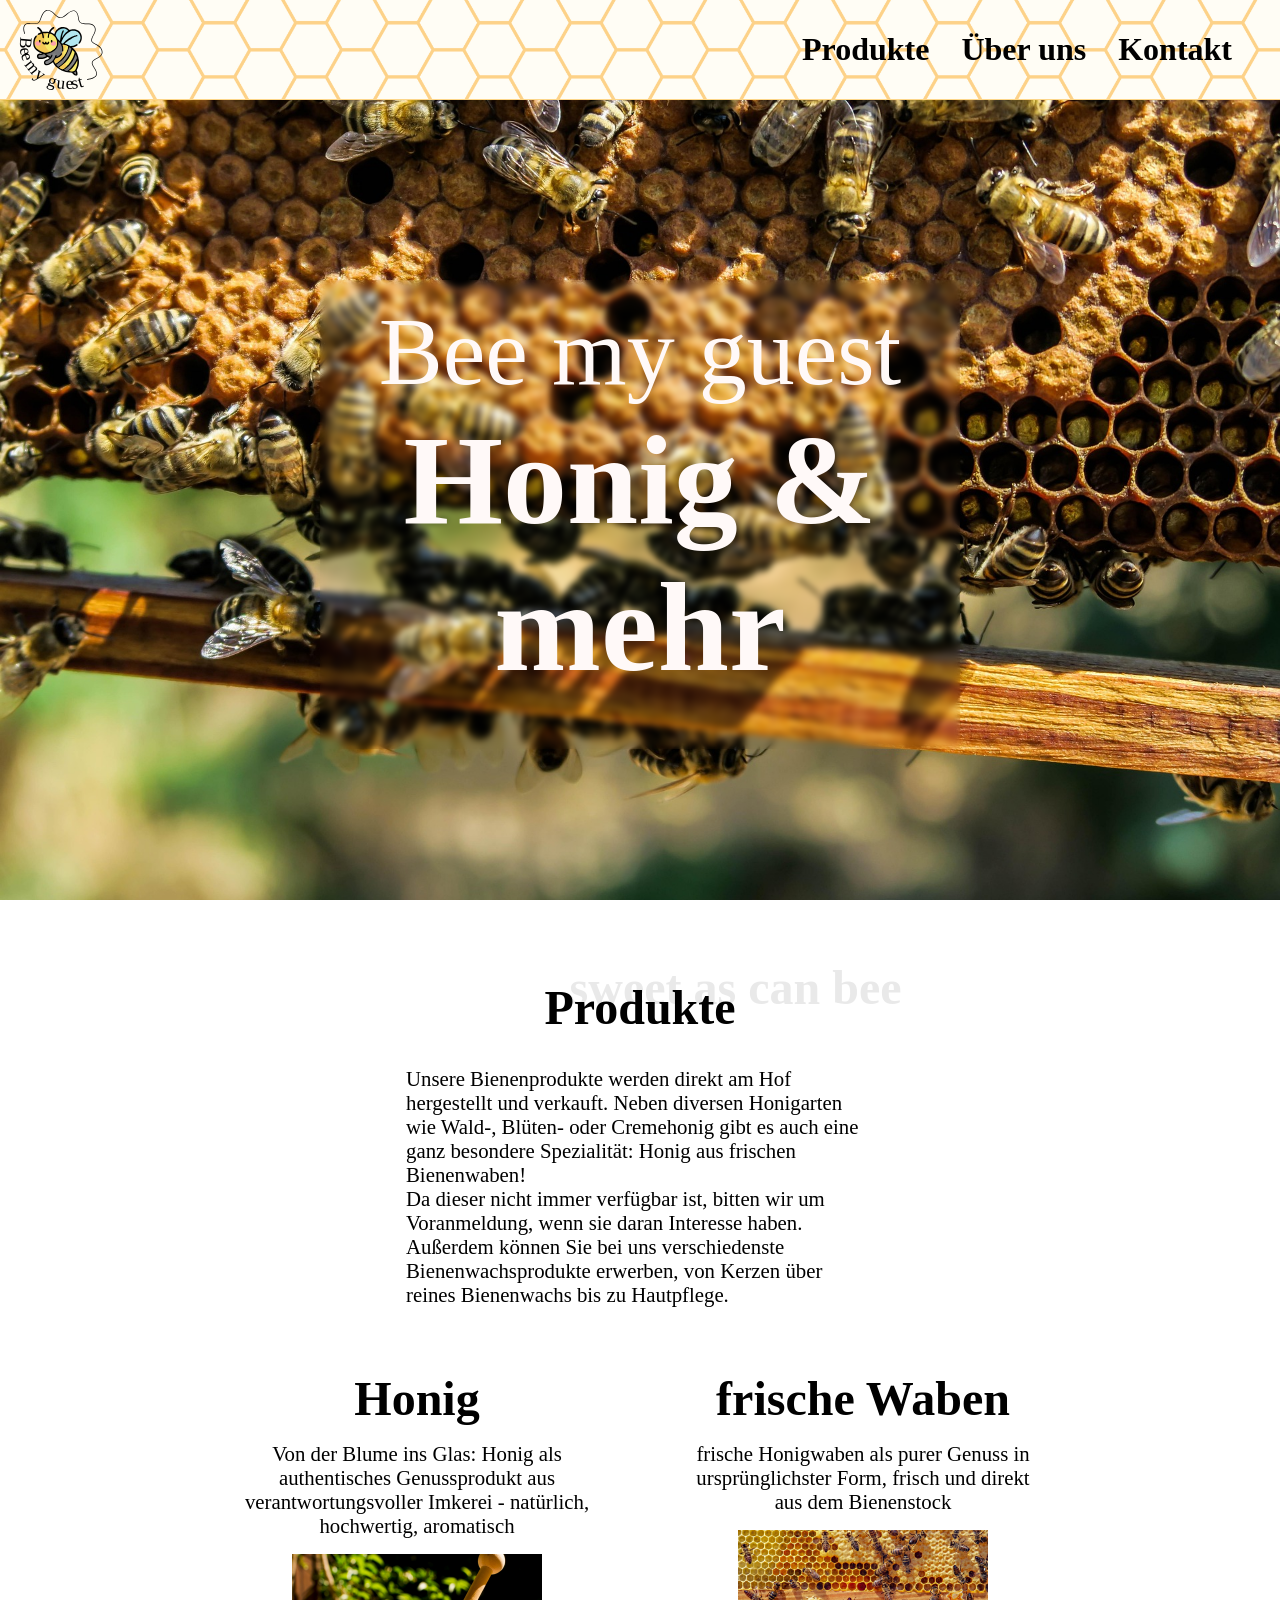
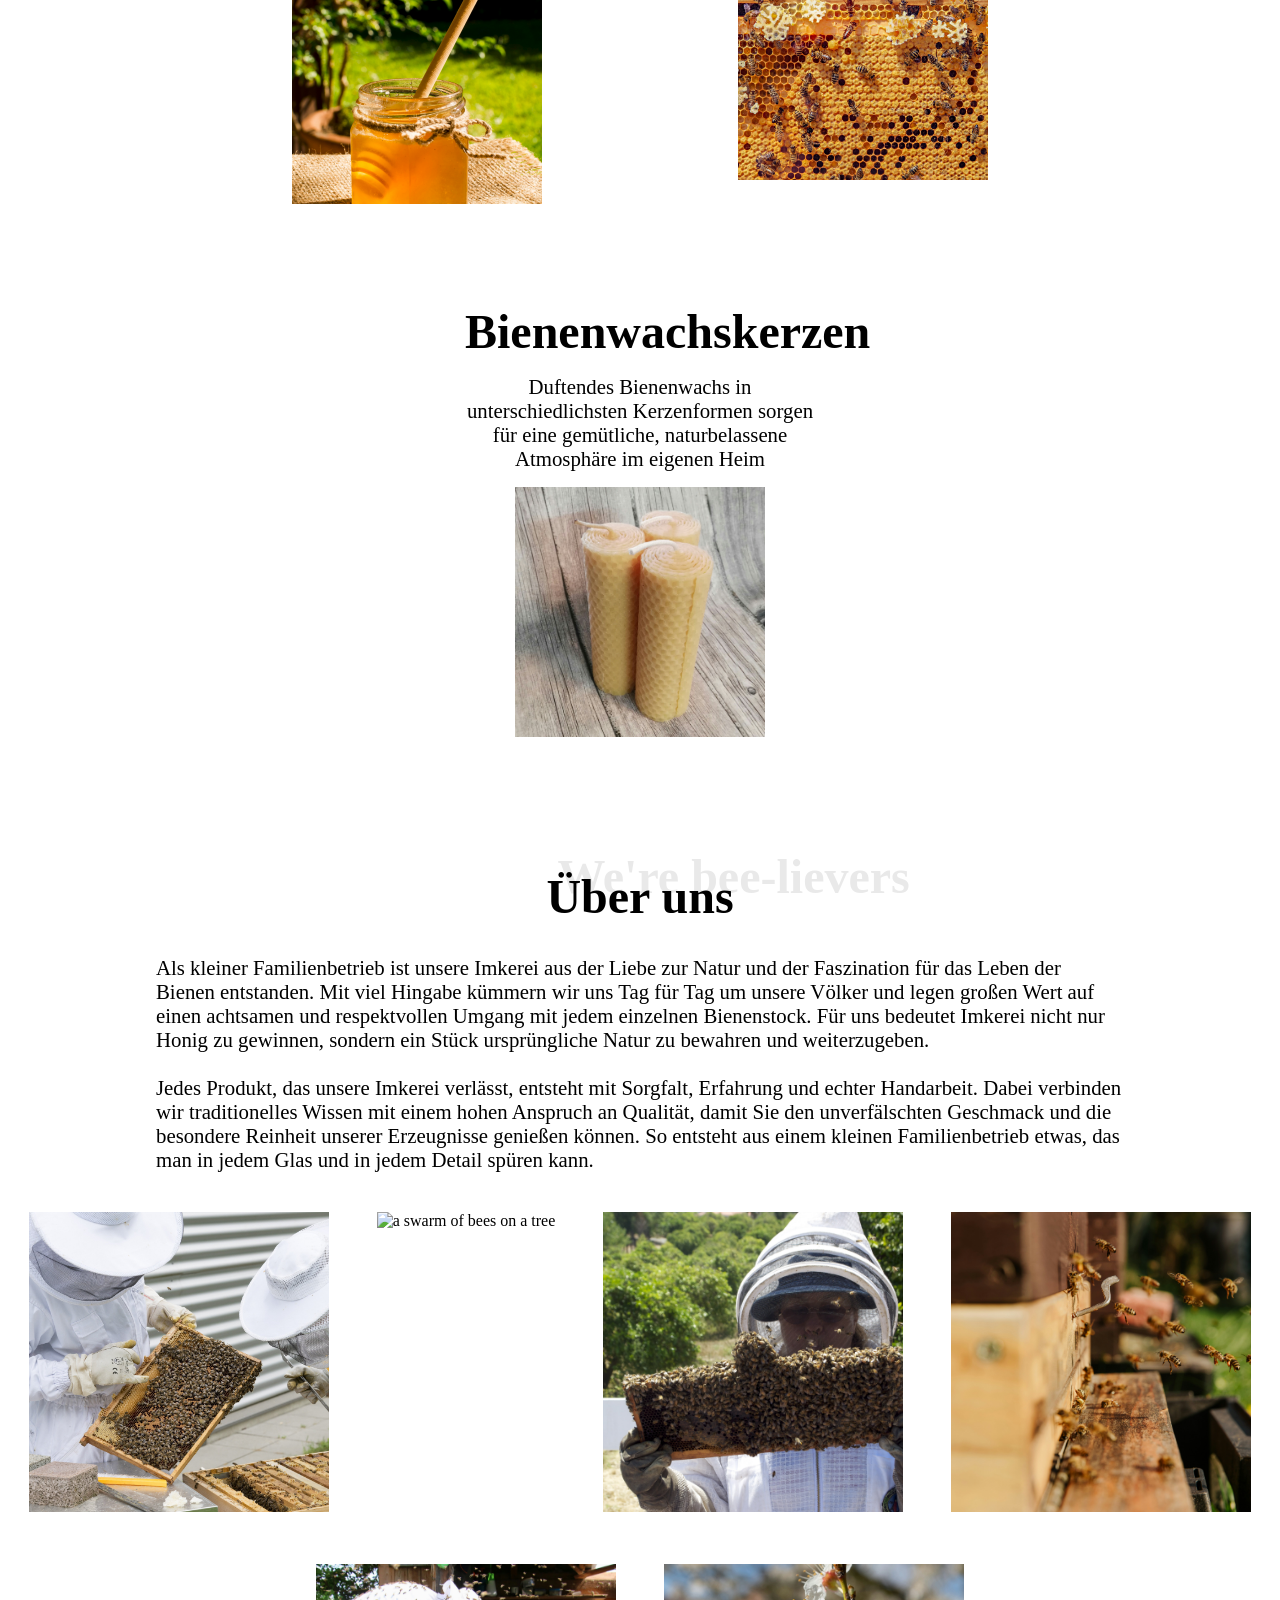
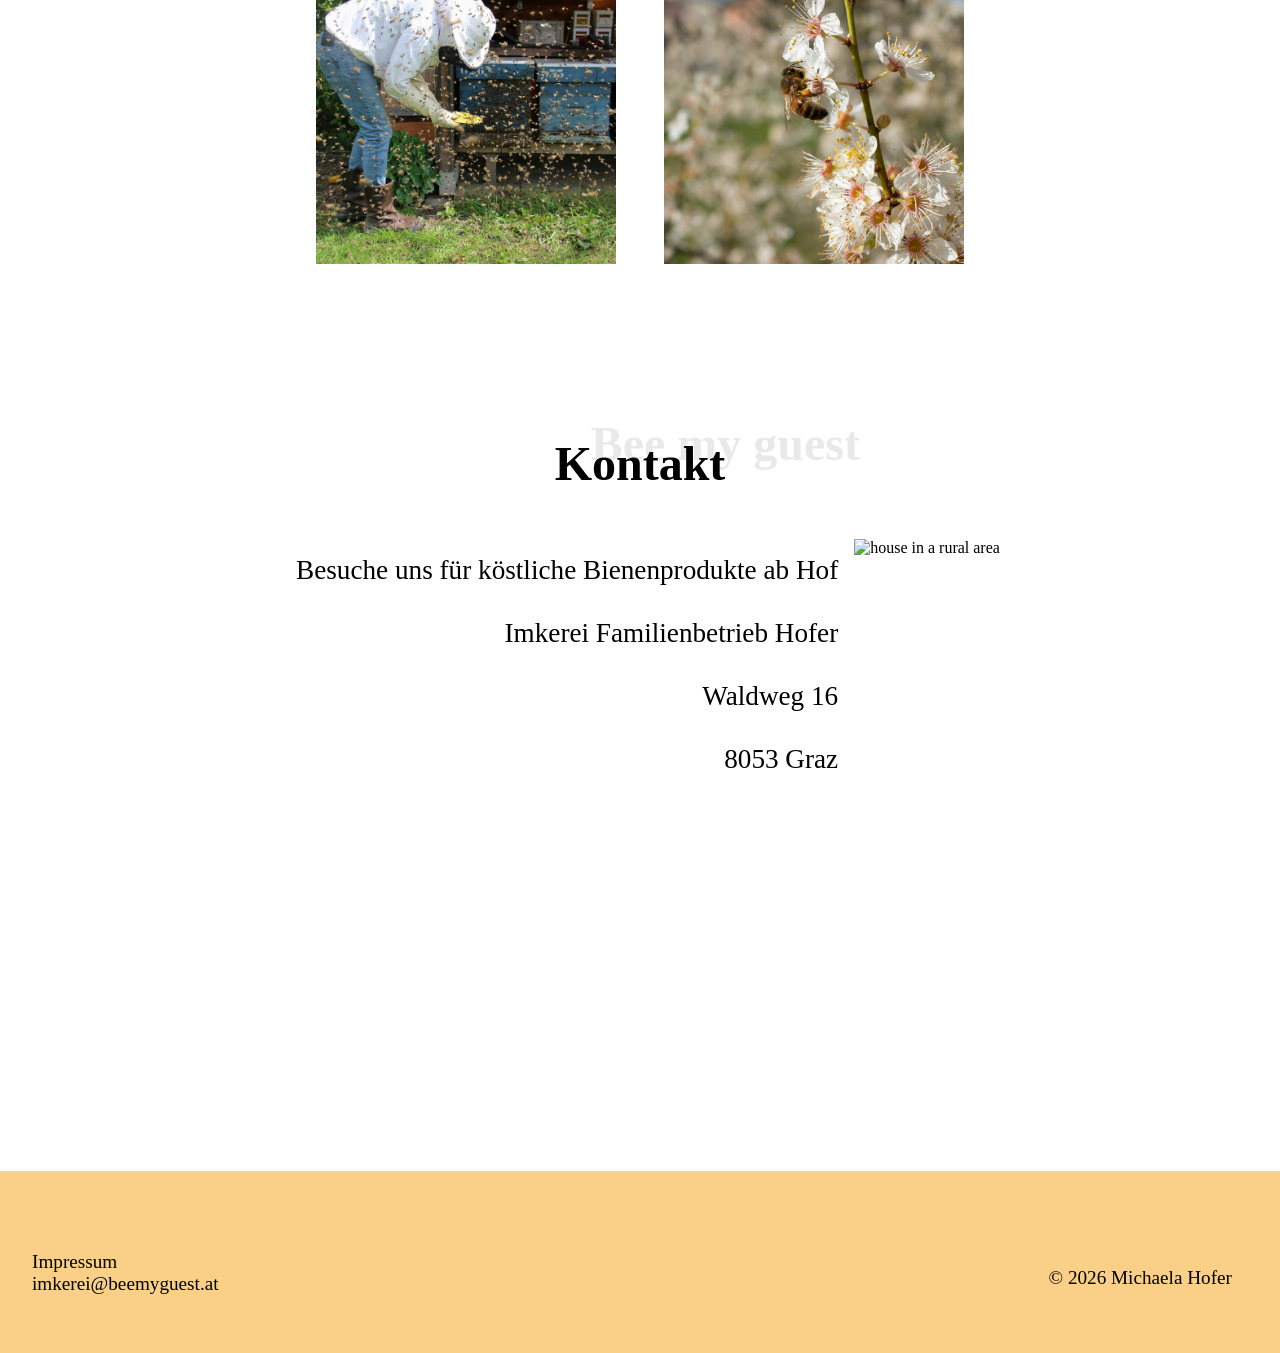
==== index.html @ 381ca950 "small fixes" ====
<!DOCTYPE html>
<html lang="DE">
<head>
    <meta charset="UTF-8">
    <meta name="viewport" content="width=device-width, initial-scale=1.0">
    <title>Bee my guest | Imkereibetrieb</title>
    <link rel="stylesheet" href="theme.css">
</head>
<body>
<nav id="navigation">
    <div class="logo-cont"><img src="media/bee-logo_big.svg" alt="bee logo">
        <a href="index.html"></a>
    </div>
    <input type="checkbox" id="nav-toggle-control">
    <label for="nav-toggle-control">
        <span class="nav-btn"></span>
    </label>
    <ul id="nav-links">
        <li>
            <a href="#products">Produkte</a>
        </li>
        <li>
            <a href="#aboutUs">Über uns</a>
        </li>
        <li>
            <a href="#contact">Kontakt</a>
        </li>
    </ul>
</nav>
<main>
    <header>
        <img src="media/bees_pexels-apiary-1867537_1920.jpg" alt="Bienen auf einer Bienenwabe">
        <div class="content">
            <h1>Bee my guest<br><span>Honig & mehr</span></h1>
        </div>
    </header>
    <section id="products">
        <h2>Produkte <span class="headline-extra">sweet as can bee</span></h2>
        <p>Unsere Bienenprodukte werden direkt am Hof hergestellt und verkauft. Neben diversen Honigarten wie Wald-,
            Blüten- oder Cremehonig gibt es auch eine ganz besondere Spezialität: Honig aus frischen Bienenwaben!<br>Da
            dieser nicht immer verfügbar ist, bitten wir um Voranmeldung, wenn sie daran Interesse haben. Außerdem
            können Sie bei uns verschiedenste Bienenwachsprodukte erwerben, von Kerzen über reines Bienenwachs bis zu
            Hautpflege.</p>
        <div class="product-cont">
            <div class="product">
                <h3>Honig</h3>
                <p>Von der Blume ins Glas: Honig als authentisches Genussprodukt aus verantwortungsvoller Imkerei -
                    natürlich, hochwertig, aromatisch</p>
                <div class="img-cont">
                    <img src="media/honey-2.jpg" alt="a jar of honey">
                </div>
            </div>
            <div class="product">
                <h3>frische Waben</h3>
                <p>frische Honigwaben als purer Genuss in ursprünglichster Form, frisch und direkt aus dem
                    Bienenstock</p>
                <div class="img-cont">
                    <img src="media/analogicus-bees-4126065.jpg" alt="a jar of honey">
                </div>
            </div>
            <div class="product">
                <h3>Bienenwachskerzen</h3>
                <p>Duftendes Bienenwachs in unterschiedlichsten Kerzenformen sorgen für eine gemütliche, naturbelassene
                    Atmosphäre im eigenen Heim</p>
                <div class="img-cont">
                    <img src="media/flachlandhiker-beeswax-1037111.jpg" alt="a jar of honey">
                </div>
            </div>
        </div>

    </section>
    <section id="aboutUs">
        <h2>Über uns <span class="headline-extra">We're bee-lievers</span></h2>
        <p>Als kleiner Familienbetrieb ist unsere Imkerei aus der Liebe zur Natur und der Faszination für das Leben der
            Bienen entstanden. Mit viel Hingabe kümmern wir uns Tag für Tag um unsere Völker und legen großen Wert auf
            einen achtsamen und respektvollen Umgang mit jedem einzelnen Bienenstock. Für uns bedeutet Imkerei nicht nur
            Honig zu gewinnen, sondern ein Stück ursprüngliche Natur zu bewahren und weiterzugeben.
            <br>
            <br>
            Jedes Produkt, das unsere Imkerei verlässt, entsteht mit Sorgfalt, Erfahrung und echter Handarbeit. Dabei
            verbinden wir traditionelles Wissen mit einem hohen Anspruch an Qualität, damit Sie den unverfälschten
            Geschmack und die besondere Reinheit unserer Erzeugnisse genießen können. So entsteht aus einem kleinen
            Familienbetrieb etwas, das man in jedem Glas und in jedem Detail spüren kann.</p>
        <div class="gallery">
            <div class="gallery-img"><img src="media/topp-digital-foto-beekeeper-2650663.jpg"
                                          alt="two beekepers looking at a honeycomb"></div>
            <div class="gallery-img"><img src="media/felix_w-bees-4310603.jpg" alt="a swarm of bees on a tree"></div>
            <div class="gallery-img"><img src="media/mommyhen42-honey-109000.jpg" alt="a beekeeper showing a honeycomb">
            </div>
            <div class="gallery-img"><img src="media/bianca-ackermann-nsPPKwXxG8s-unsplash.jpg" alt=""></div>
            <div class="gallery-img"><img src="media/janet-gmq5T3SJ2fI-unsplash.jpg"
                                          alt="bees flying around a beekeeper"></div>
            <div class="gallery-img"><img src="media/damien-tupinier-Nwgsc35pmwc-unsplash.jpg" alt=""></div>


        </div>
    </section>
    <section id="contact">
        <h2>Kontakt <span class="headline-extra">Bee my guest</span></h2>
       <div class="contact-cont">
           <div class="img-cont">
               <img src="media/gabriel-kiener-fiyUr6iKa8Q-unsplash.jpg" alt="house in a rural area">
           </div>
           <div class="infos">
               <p>Besuche uns für köstliche Bienenprodukte ab Hof</p>
               <p>Imkerei Familienbetrieb Hofer</p>
               <p>Waldweg 16</p>
               <p>8053 Graz</p>
           </div>
       </div>
    </section>

</main>
<footer>
    <div class="links">
        <a href="impressum.html">Impressum</a>
        <br>
        <a href="mailto:imkerei@beemyguest.at">imkerei@beemyguest.at</a>
    </div>
    <div class="copyright">
        <p>&#169; 2026 Michaela Hofer</p>
    </div>
</footer>
</body>
</html>
---- theme.css ----
*,
*::before,
*::after {
    box-sizing: border-box;
    margin: 0;
    font-family: "Calibri", "sans-serif";
}

h1,
h2,
h3 {
    font-family: "Bradley Hand ITC", "sans-serif";
    font-weight: bold;
}
p {
    padding: 1rem;
}

header {
    width: 100%;
}

/*navigation of the page, including the logo, links to the anchors and nav-bar-toggle for mobile phones*/
nav {
    display: flex;
    justify-content: space-between;
    height: 100px;
    width: 100vw;
    position: fixed;
    top: 0;
    left: 0;
    z-index: 100;
    border-bottom: #f8b539 solid 1px;
    background: #ffffff url("/media/vecteezy_orange-and-white-seamless-honeycomb-pattern_17392250.jpg") repeat 30% 22%;
    background-size: 550px;
}

nav::before {
    content: "";
    display: block;
    background-color: rgba(255, 251, 232, 0.9);
    opacity: .5;
    position: absolute;
    height: 100px;
    width: 100%;
    z-index: -1;
}

.logo-cont {
    position: relative;
    left: 10px;
    width: 100px;
}
.logo-cont a {
    display: block;
    width: 100px;
    height: 100px;
    top: 0;
    left: 0;
    position: absolute;
}

#nav-links {
    display: none;
}

#navigation input{
    display: none;
}

#navigation label {
    display: block;
    height: 50px;
    width: 50px;
    margin: auto 1em;
    z-index: 100;
}

#navigation label:hover {
    cursor: pointer;
}

.nav-btn {
    display: block;
    position: relative;
    width: 40px;
    height: 2px;
    margin: 2rem auto;
    background-color: black;
    opacity: 1;
    transition: background-color 300ms linear;
}

.nav-btn::before,
.nav-btn::after {
    content: "";
    display: block;
    position: absolute;
    background-color: black;
    height: 2px;
    width: 40px;
    opacity: 1;
    transition: transform 300ms linear ;
}
.nav-btn::before {
    transform: translateY(15px);
}
.nav-btn::after {
    transform: translateY(-15px);
}

#nav-toggle-control:checked ~ #nav-links {
    display: block;
    position: absolute;
    height: 100vh;
    top: 100px;
    left: 0;
    right: 0;
    bottom: 0;
    background-color: rgba(255, 251, 232, 0.9);
    backdrop-filter: blur(2px);
}

#nav-toggle-control:checked ~ label .nav-btn {
    background-color: rgba(0, 0, 0, 0);
}

#nav-toggle-control:checked ~ label .nav-btn::before {
    transform: rotate(45deg);
}
#nav-toggle-control:checked ~ label .nav-btn::after {
    transform: rotate(-45deg);
}

/*styling of the list elements that make the navigation*/
#nav-links {
    padding: 2rem 0 0;
    list-style-type: none;
    border-top: 1px solid black;
}
#nav-links a {
    color: black;
    font-size: 2rem;
    text-decoration: none;
    font-family: "Bradley Hand ITC", "sans-serif";
    font-weight: bold;
    display: block;
    text-align: center;
    margin: 1rem;
    transition: opacity 200ms linear;
}

#nav-links a:hover {
    color: black;
    opacity: .6;
}

/*if the screen is wider than 600px, switch to desktop version of menu */
@media (min-width: 800px) {
        #nav-links {
        /*display: block;*/
        display: flex;
        margin: auto 0;
        padding: 0 2rem 0 0;
        border-top: none;
    }
    #navigation label {
        display: none;
    }
}

/*styles that apply to or appear on the whole page*/
main {
    transform: translateY(100px);
}

section {
    padding-top: 3rem;
}

section > h2 {
    position: relative;
    font-size: 3rem;
    text-align: center;
    padding: 2rem 0 1rem;
}

section span {
    text-align: center;
}

section > p {
    max-width: 500px;
    font-size: 1.3rem;
    margin: 0 auto;
}

.headline-extra {
    font-family: "Bradley Hand ITC", "Brush Script MT", "sans-serif";
    font-size: 3rem;
    position: absolute;
    color: #c9c9c9;
    opacity: .4;
    z-index: -1;
    transform: translate(-50%, -20px);
}

@media (min-width: 800px) {
    .headline-extra {
        font-size: 3rem;
    }
}

/*styling the header*/
header {
    position: relative;
    height: calc(100vh - 100px);
}

header > img {
    height: calc(100vh - 100px);
    position: absolute;
    object-fit: cover;
    max-width: 100vw;
}

header h1 {
    position: absolute;
    top: calc(50% - 100px);
    left: 50%;
    transform: translateX(-50%);
    color: #fff9f8;
    z-index: 10;
    backdrop-filter: blur(3px);
    text-align: center;
    font-size: 3rem;
    font-weight: normal;
    /*font-family: "Brush Script MT", "sans-serif";*/
    padding: 1rem 2rem;
    width: 80%;
}
header span {
    font-size: 3rem;
    font-weight: 900;
}

@media (min-width: 800px) {
    header > img {
        width: 100%;
    }

    header h1 {
        top: calc(10% + 100px );
        width: auto;
        font-size: 6rem;
        padding: 1rem 2rem 3rem;
    }
    header span {
        font-size: 8rem;
    }
}


/*product section styles*/
.product-cont {
    display: flex;
    flex-direction: column;
    overflow: hidden;
}

#products .img-cont {
}

.product {
    position: relative;
    margin: 1rem auto;
    max-width: 350px;
    text-align: center;
}

@media (min-width: 800px) {
    .product {
        margin: 3rem;
    }
}

.product > h3 {
    font-size: 3rem;
    font-weight: bold;
}

.product > p {
    font-size: 1.3rem;
    padding: 0;
    margin: 1rem 0;
}


#products img {
    object-fit: cover;
    width: 250px;
    height: 250px;
}

@media (min-width: 800px) {
    .product-cont {
        flex-direction: row;
        flex-wrap: wrap;
        justify-content: center;
    }
}


/*about us with gallery*/
#aboutUs p {
    max-width: 650px;
}

@media (min-width: 1000px) {
    #aboutUs p {
        max-width: 1000px;
    }
}


.gallery {
    display: flex;
    flex-wrap: wrap;
    justify-content: center;
}

.gallery-img {
    max-width: 300px;
    max-height: 300px;
    overflow: hidden;
    margin: 3rem 1rem 0;
}

@media (min-width: 800px) {
    .gallery-img {
        max-width: 450px;
        max-height: 450px;
        margin: 1.5rem;
    }
}

.gallery-img > img {
    width: 300px;
    height: 300px;
    object-fit: cover;
}

/*Contact section*/
#contact {
    padding-bottom: 5rem ;
}

#contact p {
    font-size: 1.7rem;
    padding-bottom: 1rem;
    text-align: center;
}

#contact h2 {
    padding-top: 6rem;
}

.contact-cont {
    display: flex;
    flex-direction: column;
    justify-content: center;
    max-height: 600px;
    margin: 2rem 1rem 10rem;
}

#contact .img-cont {
    overflow: hidden;
    order: 2;
    margin: 0 auto;
}

#contact img {
    object-fit: contain;
    max-height: 300px;
}

@media (min-width: 800px){
    .contact-cont {
        flex-direction: row;
    }

    #contact p {
        text-align: right;
    }

    #contact .img-cont {
        margin: 0;
    }
}

@media (min-width: 1000px) {
    #contact img {
        max-height: 400px;
    }
}


/*footer*/
footer {  
    padding: 5rem 0 3rem;
    margin-top: 15rem;
    background-color: #facf87;
    border-top: #f8b539;
    display: flex;
    justify-content: space-between;
    font-size: 1.2rem;
}

footer > div {
    padding: 0 2rem;
}

.links a {
    color: black;
    text-decoration: none;
}

.copyright {
    order: 2;
}

/**/
/*Impressum*/
/**/
.content {
    padding: 0 2rem;
    margin: 0 auto;
}

.site-info > p,
.attributions > p {
    font-size: 1.4rem;
}

.headline {
    font-size: 4rem;
    padding-top: 2rem;
    padding-bottom: 2rem;
}

.attributions h2 {
    font-size: 3rem;
}
 .attributions li {
     list-style-type: square;
     padding-top: 1rem;
     font-size: 1.4rem;
 }
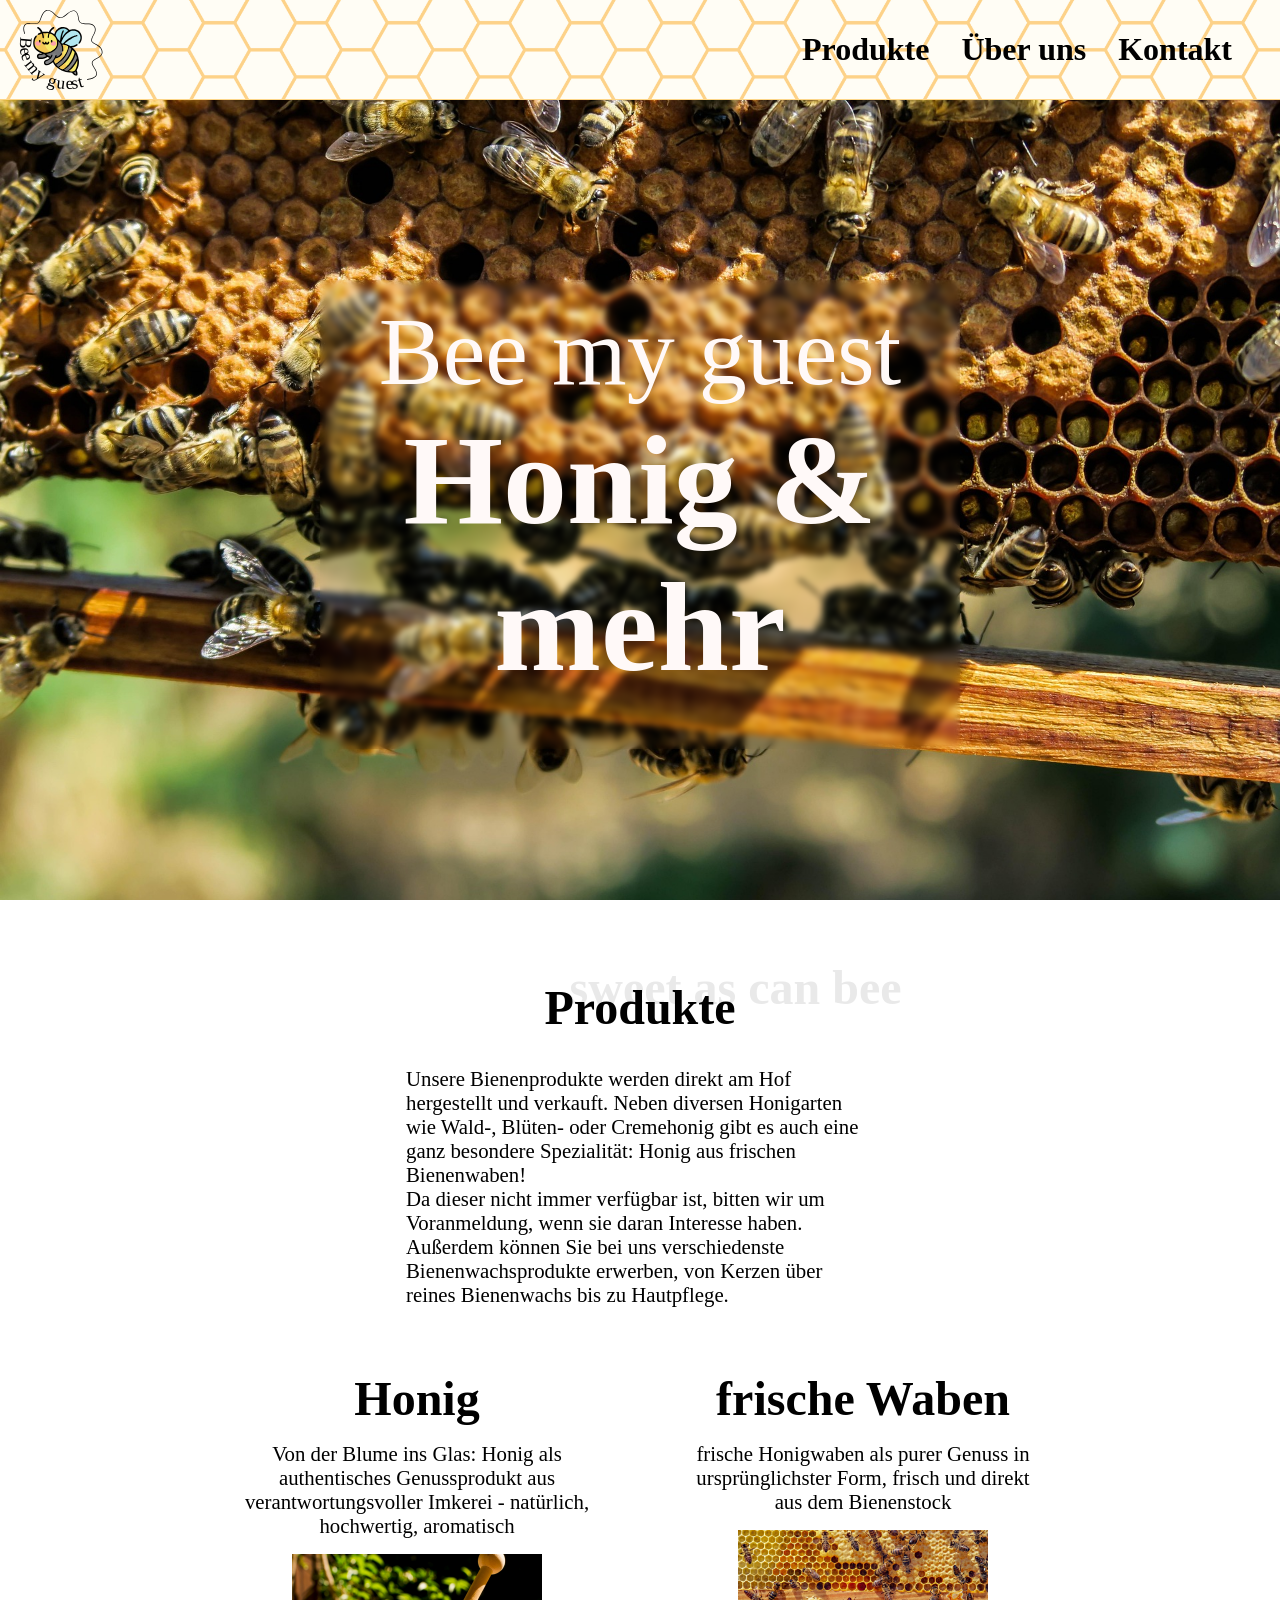
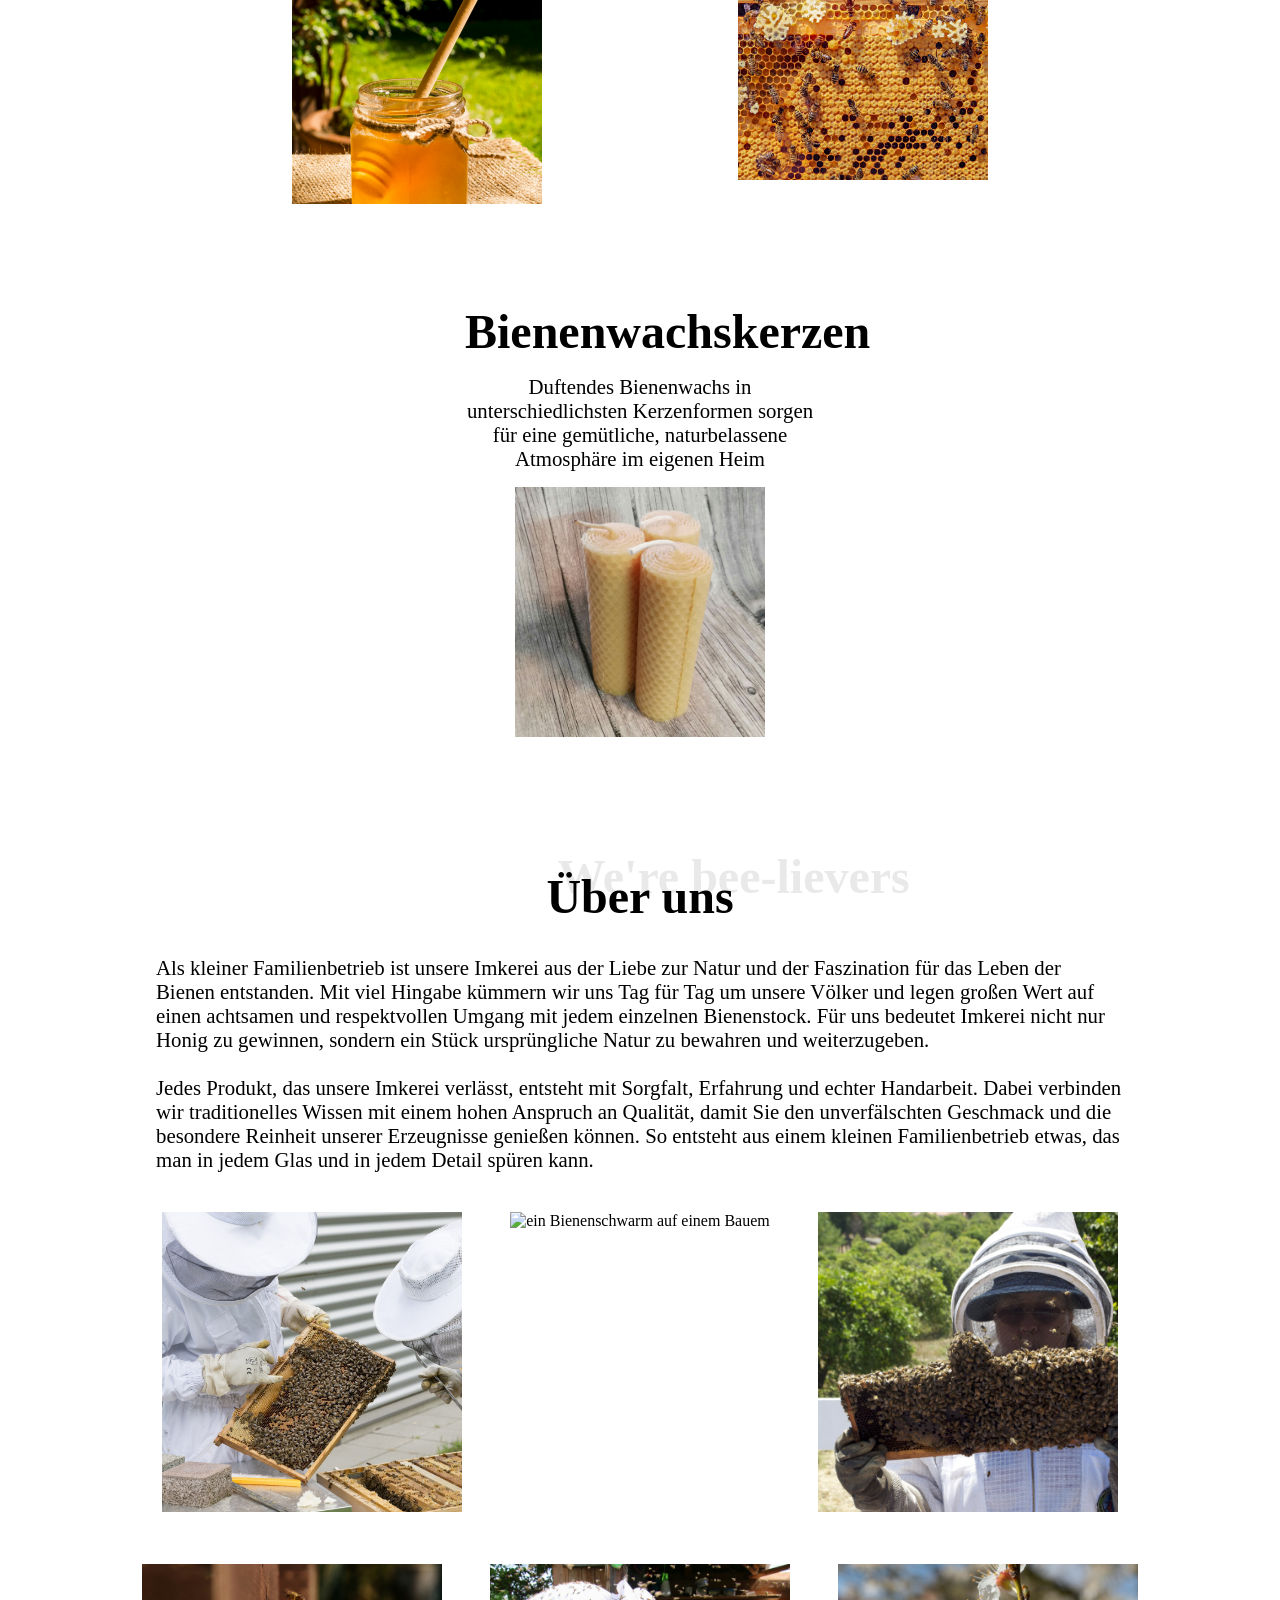
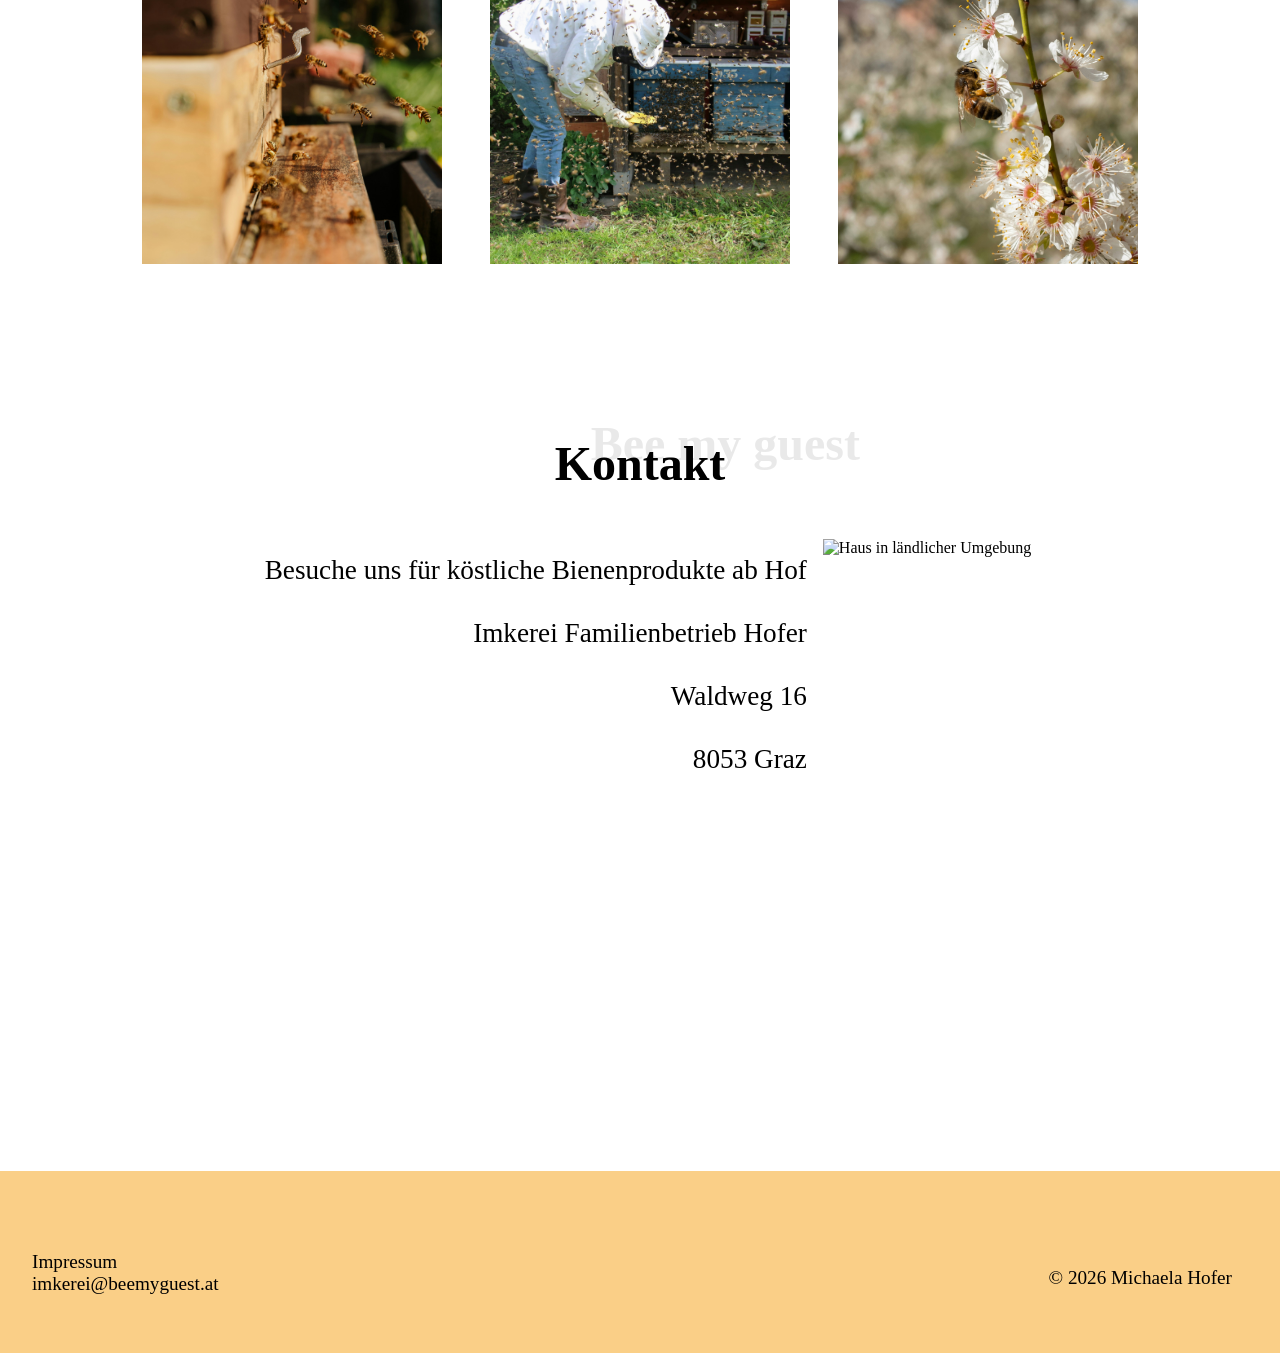
==== commit 7dce6cf0: "alt texte verbessert" ====
--- a/index.html
+++ b/index.html
@@ -8,12 +8,14 @@
 </head>
 <body>
 <nav id="navigation">
-    <div class="logo-cont"><img src="media/bee-logo_big.svg" alt="bee logo">
+    <div class="logo-cont">
+        <span class="hidden-for-user">zurück zur Startseite</span>
+        <img src="media/bee-logo_big.svg" alt="Logo">
         <a href="index.html"></a>
     </div>
     <input type="checkbox" id="nav-toggle-control">
     <label for="nav-toggle-control">
-        <span class="nav-btn"></span>
+        <span class="nav-btn"><span class="hidden-for-user">öffne die Navigation</span></span>
     </label>
     <ul id="nav-links">
         <li>
@@ -47,7 +49,7 @@
                 <p>Von der Blume ins Glas: Honig als authentisches Genussprodukt aus verantwortungsvoller Imkerei -
                     natürlich, hochwertig, aromatisch</p>
                 <div class="img-cont">
-                    <img src="media/honey-2.jpg" alt="a jar of honey">
+                    <img src="media/honey-2.jpg" alt="ein Honigglas">
                 </div>
             </div>
             <div class="product">
@@ -55,7 +57,7 @@
                 <p>frische Honigwaben als purer Genuss in ursprünglichster Form, frisch und direkt aus dem
                     Bienenstock</p>
                 <div class="img-cont">
-                    <img src="media/analogicus-bees-4126065.jpg" alt="a jar of honey">
+                    <img src="media/analogicus-bees-4126065.jpg" alt="eine Honigwabe">
                 </div>
             </div>
             <div class="product">
@@ -63,7 +65,7 @@
                 <p>Duftendes Bienenwachs in unterschiedlichsten Kerzenformen sorgen für eine gemütliche, naturbelassene
                     Atmosphäre im eigenen Heim</p>
                 <div class="img-cont">
-                    <img src="media/flachlandhiker-beeswax-1037111.jpg" alt="a jar of honey">
+                    <img src="media/flachlandhiker-beeswax-1037111.jpg" alt="Bienenwachskerzen">
                 </div>
             </div>
         </div>
@@ -83,14 +85,14 @@
             Familienbetrieb etwas, das man in jedem Glas und in jedem Detail spüren kann.</p>
         <div class="gallery">
             <div class="gallery-img"><img src="media/topp-digital-foto-beekeeper-2650663.jpg"
-                                          alt="two beekepers looking at a honeycomb"></div>
-            <div class="gallery-img"><img src="media/felix_w-bees-4310603.jpg" alt="a swarm of bees on a tree"></div>
-            <div class="gallery-img"><img src="media/mommyhen42-honey-109000.jpg" alt="a beekeeper showing a honeycomb">
+                                          alt="zwei Imker sehen sich einen Bienenstock an"></div>
+            <div class="gallery-img"><img src="media/felix_w-bees-4310603.jpg" alt="ein Bienenschwarm auf einem Bauem"></div>
+            <div class="gallery-img"><img src="media/mommyhen42-honey-109000.jpg" alt="ein Imker zeigt eine Bienenwabe">
             </div>
-            <div class="gallery-img"><img src="media/bianca-ackermann-nsPPKwXxG8s-unsplash.jpg" alt=""></div>
+            <div class="gallery-img"><img src="media/bianca-ackermann-nsPPKwXxG8s-unsplash.jpg" alt="Bienen fliegen in den Bienenstock"></div>
             <div class="gallery-img"><img src="media/janet-gmq5T3SJ2fI-unsplash.jpg"
-                                          alt="bees flying around a beekeeper"></div>
-            <div class="gallery-img"><img src="media/damien-tupinier-Nwgsc35pmwc-unsplash.jpg" alt=""></div>
+                                          alt="Imker schaut in einem Bienenstock und ist von Bienen umgeben"></div>
+            <div class="gallery-img"><img src="media/damien-tupinier-Nwgsc35pmwc-unsplash.jpg" alt="Nahaufnamhme einer Biene"></div>
 
 
         </div>
@@ -99,7 +101,7 @@
         <h2>Kontakt <span class="headline-extra">Bee my guest</span></h2>
        <div class="contact-cont">
            <div class="img-cont">
-               <img src="media/gabriel-kiener-fiyUr6iKa8Q-unsplash.jpg" alt="house in a rural area">
+               <img src="media/gabriel-kiener-fiyUr6iKa8Q-unsplash.jpg" alt="Haus in ländlicher Umgebung">
            </div>
            <div class="infos">
                <p>Besuche uns für köstliche Bienenprodukte ab Hof</p>
--- a/theme.css
+++ b/theme.css
@@ -18,6 +18,13 @@
 
 header {
     width: 100%;
+}
+
+/*hidden elements: important for screenreaders, but not visible to see*/
+.hidden-for-user {
+    position: absolute;
+    z-index: 0;
+    opacity: 0;
 }
 
 /*navigation of the page, including the logo, links to the anchors and nav-bar-toggle for mobile phones*/
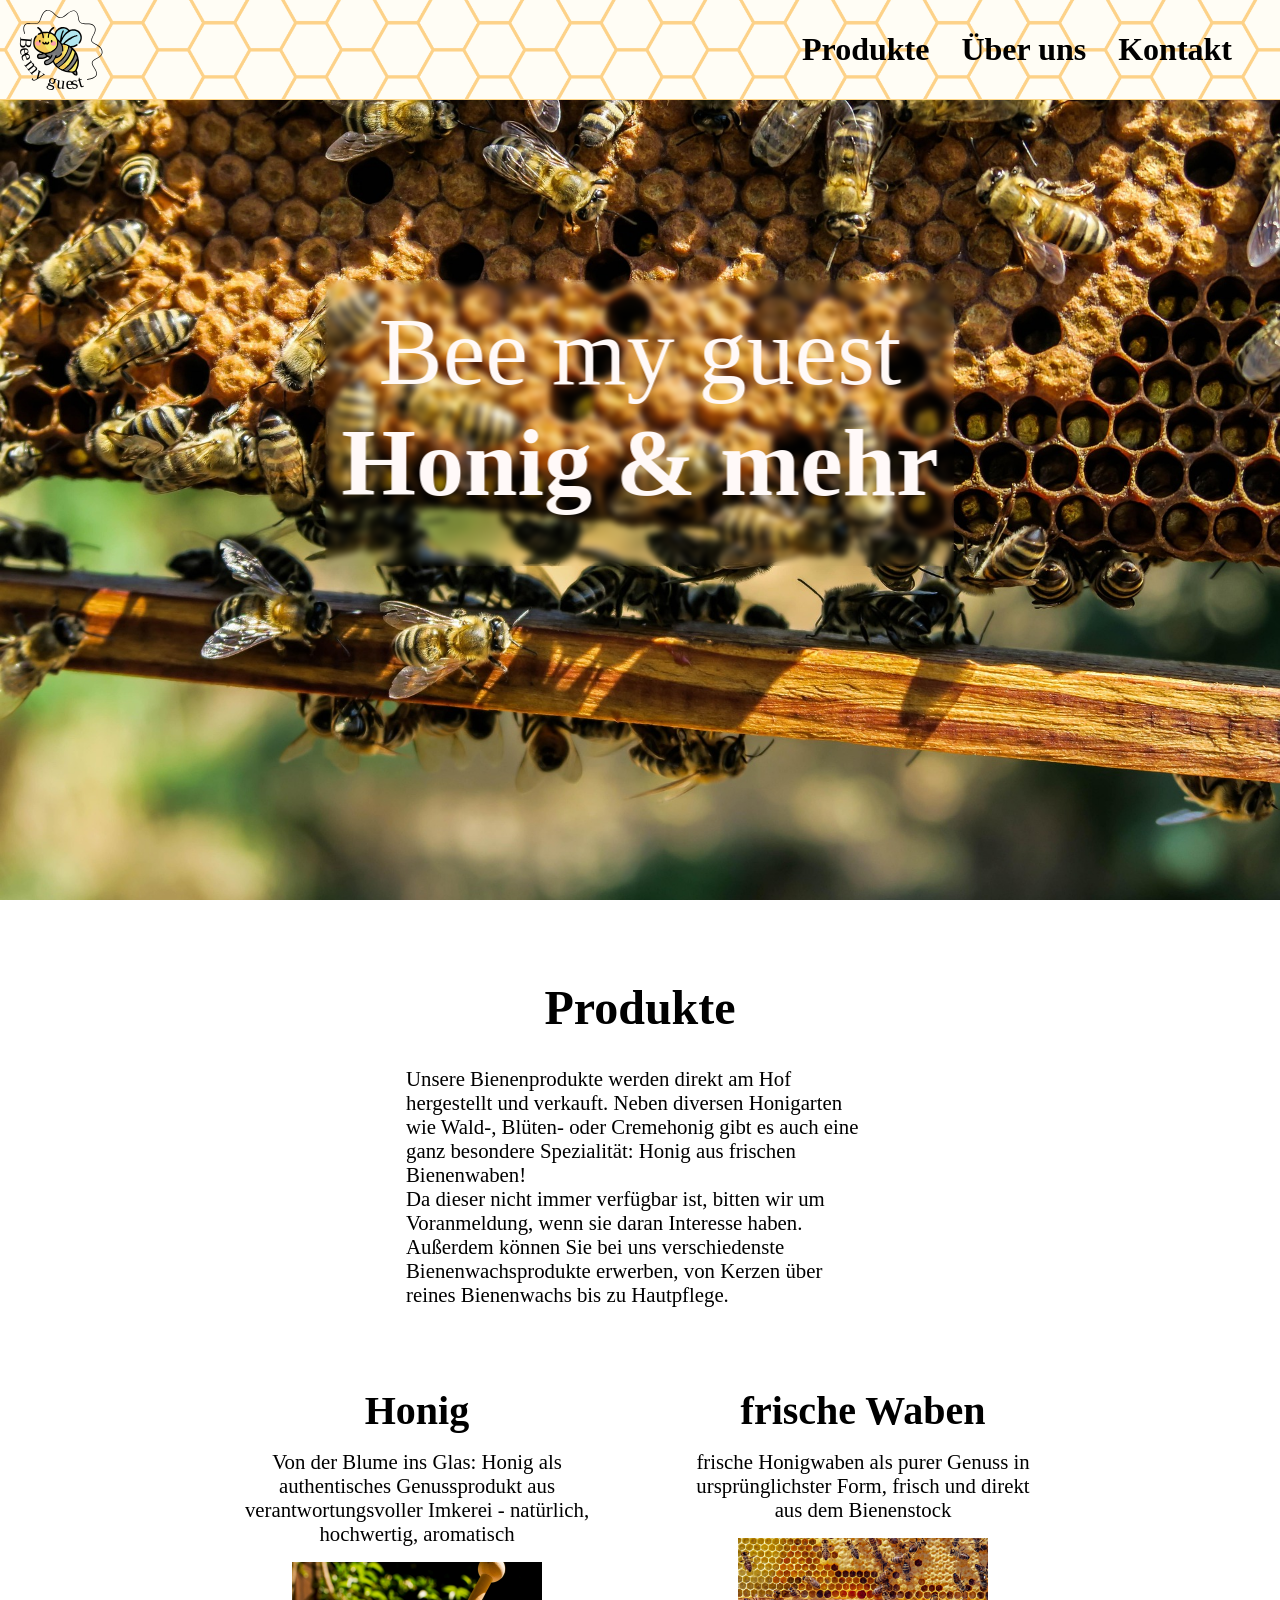
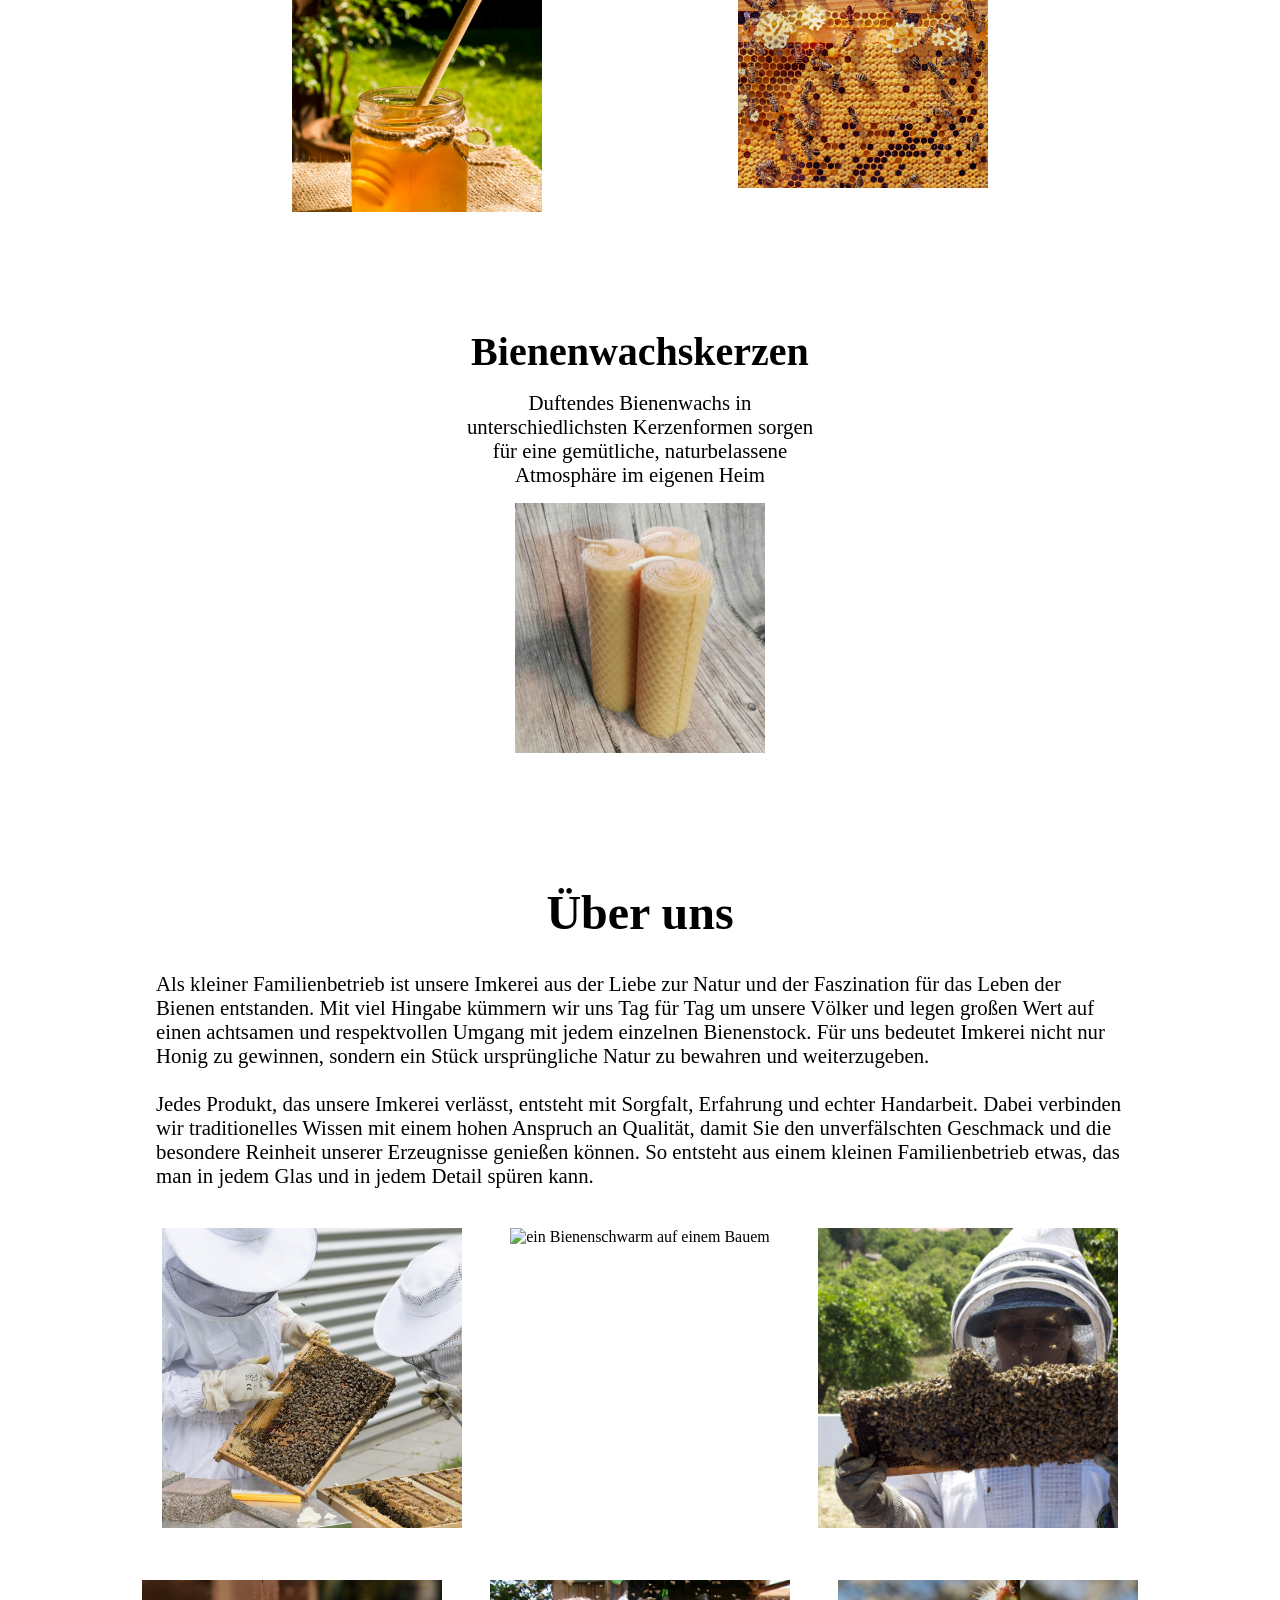
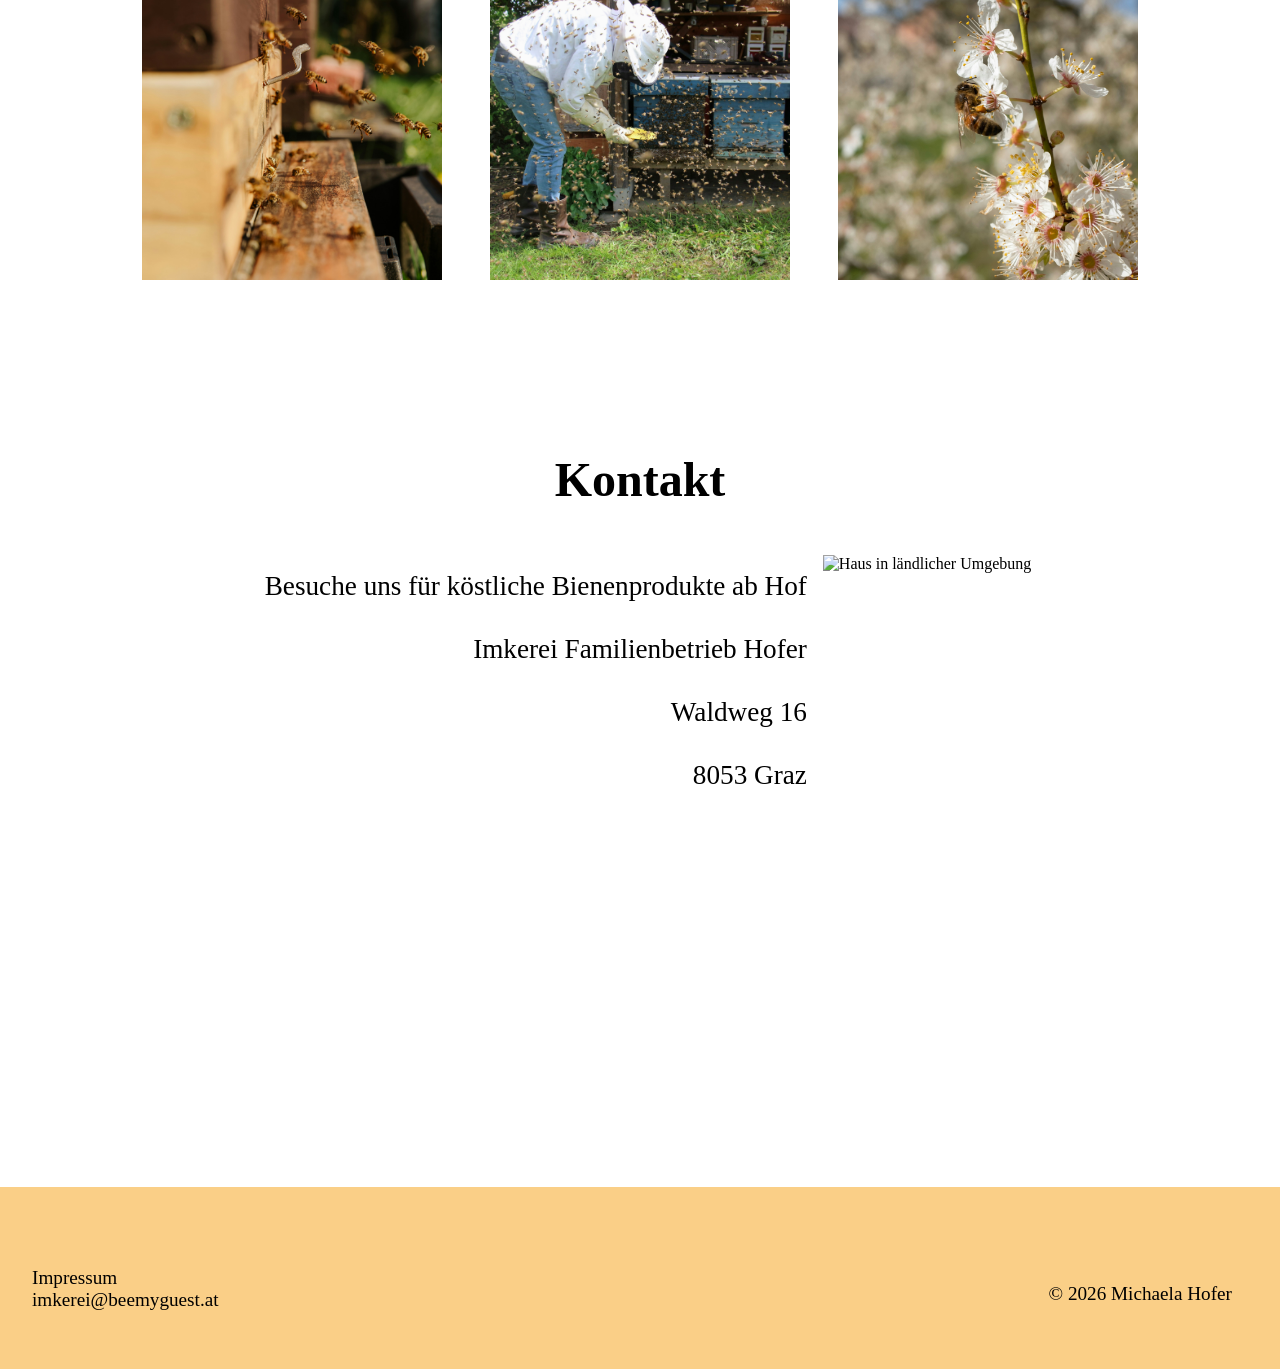
==== commit 28cdb1d0: "alt texte verbessert" ====
--- a/index.html
+++ b/index.html
@@ -9,9 +9,8 @@
 <body>
 <nav id="navigation">
     <div class="logo-cont">
-        <span class="hidden-for-user">zurück zur Startseite</span>
-        <img src="media/bee-logo_big.svg" alt="Logo">
-        <a href="index.html"></a>
+        <img src="media/bee-logo_big.svg" alt="Logo Bee my guest - Imkereibetrieb">
+        <a href="index.html"><span class="hidden-for-user">zurück zur Startseite</span></a>
     </div>
     <input type="checkbox" id="nav-toggle-control">
     <label for="nav-toggle-control">
@@ -37,7 +36,8 @@
         </div>
     </header>
     <section id="products">
-        <h2>Produkte <span class="headline-extra">sweet as can bee</span></h2>
+        <h2>Produkte
+            <!--<span class="headline-extra">sweet as can bee</span>--></h2>
         <p>Unsere Bienenprodukte werden direkt am Hof hergestellt und verkauft. Neben diversen Honigarten wie Wald-,
             Blüten- oder Cremehonig gibt es auch eine ganz besondere Spezialität: Honig aus frischen Bienenwaben!<br>Da
             dieser nicht immer verfügbar ist, bitten wir um Voranmeldung, wenn sie daran Interesse haben. Außerdem
@@ -72,7 +72,7 @@
 
     </section>
     <section id="aboutUs">
-        <h2>Über uns <span class="headline-extra">We're bee-lievers</span></h2>
+        <h2>Über uns<!--<span class="headline-extra">We're bee-lievers</span>--></h2>
         <p>Als kleiner Familienbetrieb ist unsere Imkerei aus der Liebe zur Natur und der Faszination für das Leben der
             Bienen entstanden. Mit viel Hingabe kümmern wir uns Tag für Tag um unsere Völker und legen großen Wert auf
             einen achtsamen und respektvollen Umgang mit jedem einzelnen Bienenstock. Für uns bedeutet Imkerei nicht nur
@@ -98,7 +98,7 @@
         </div>
     </section>
     <section id="contact">
-        <h2>Kontakt <span class="headline-extra">Bee my guest</span></h2>
+        <h2>Kontakt<!--<span class="headline-extra">Bee my guest</span>--></h2>
        <div class="contact-cont">
            <div class="img-cont">
                <img src="media/gabriel-kiener-fiyUr6iKa8Q-unsplash.jpg" alt="Haus in ländlicher Umgebung">
--- a/theme.css
+++ b/theme.css
@@ -163,7 +163,7 @@
 }
 
 /*if the screen is wider than 600px, switch to desktop version of menu */
-@media (min-width: 800px) {
+@media (min-width: 900px) {
         #nav-links {
         /*display: block;*/
         display: flex;
@@ -212,7 +212,7 @@
     transform: translate(-50%, -20px);
 }
 
-@media (min-width: 800px) {
+@media (min-width: 900px) {
     .headline-extra {
         font-size: 3rem;
     }
@@ -228,7 +228,7 @@
     height: calc(100vh - 100px);
     position: absolute;
     object-fit: cover;
-    max-width: 100vw;
+    width: 100vw;
 }
 
 header h1 {
@@ -251,7 +251,7 @@
     font-weight: 900;
 }
 
-@media (min-width: 800px) {
+@media (min-width: 900px) {
     header > img {
         width: 100%;
     }
@@ -260,10 +260,10 @@
         top: calc(10% + 100px );
         width: auto;
         font-size: 6rem;
-        padding: 1rem 2rem 3rem;
+        padding: 1rem 1rem 3rem;
     }
     header span {
-        font-size: 8rem;
+        font-size: 6rem;
     }
 }
 
@@ -285,15 +285,16 @@
     text-align: center;
 }
 
-@media (min-width: 800px) {
+@media (min-width: 900px) {
     .product {
         margin: 3rem;
     }
 }
 
 .product > h3 {
-    font-size: 3rem;
+    font-size: 2.5rem;
     font-weight: bold;
+    margin-top: 1rem;
 }
 
 .product > p {
@@ -309,7 +310,7 @@
     height: 250px;
 }
 
-@media (min-width: 800px) {
+@media (min-width: 900px) {
     .product-cont {
         flex-direction: row;
         flex-wrap: wrap;
@@ -343,7 +344,7 @@
     margin: 3rem 1rem 0;
 }
 
-@media (min-width: 800px) {
+@media (min-width: 900px) {
     .gallery-img {
         max-width: 450px;
         max-height: 450px;
@@ -391,7 +392,7 @@
     max-height: 300px;
 }
 
-@media (min-width: 800px){
+@media (min-width: 900px){
     .contact-cont {
         flex-direction: row;
     }
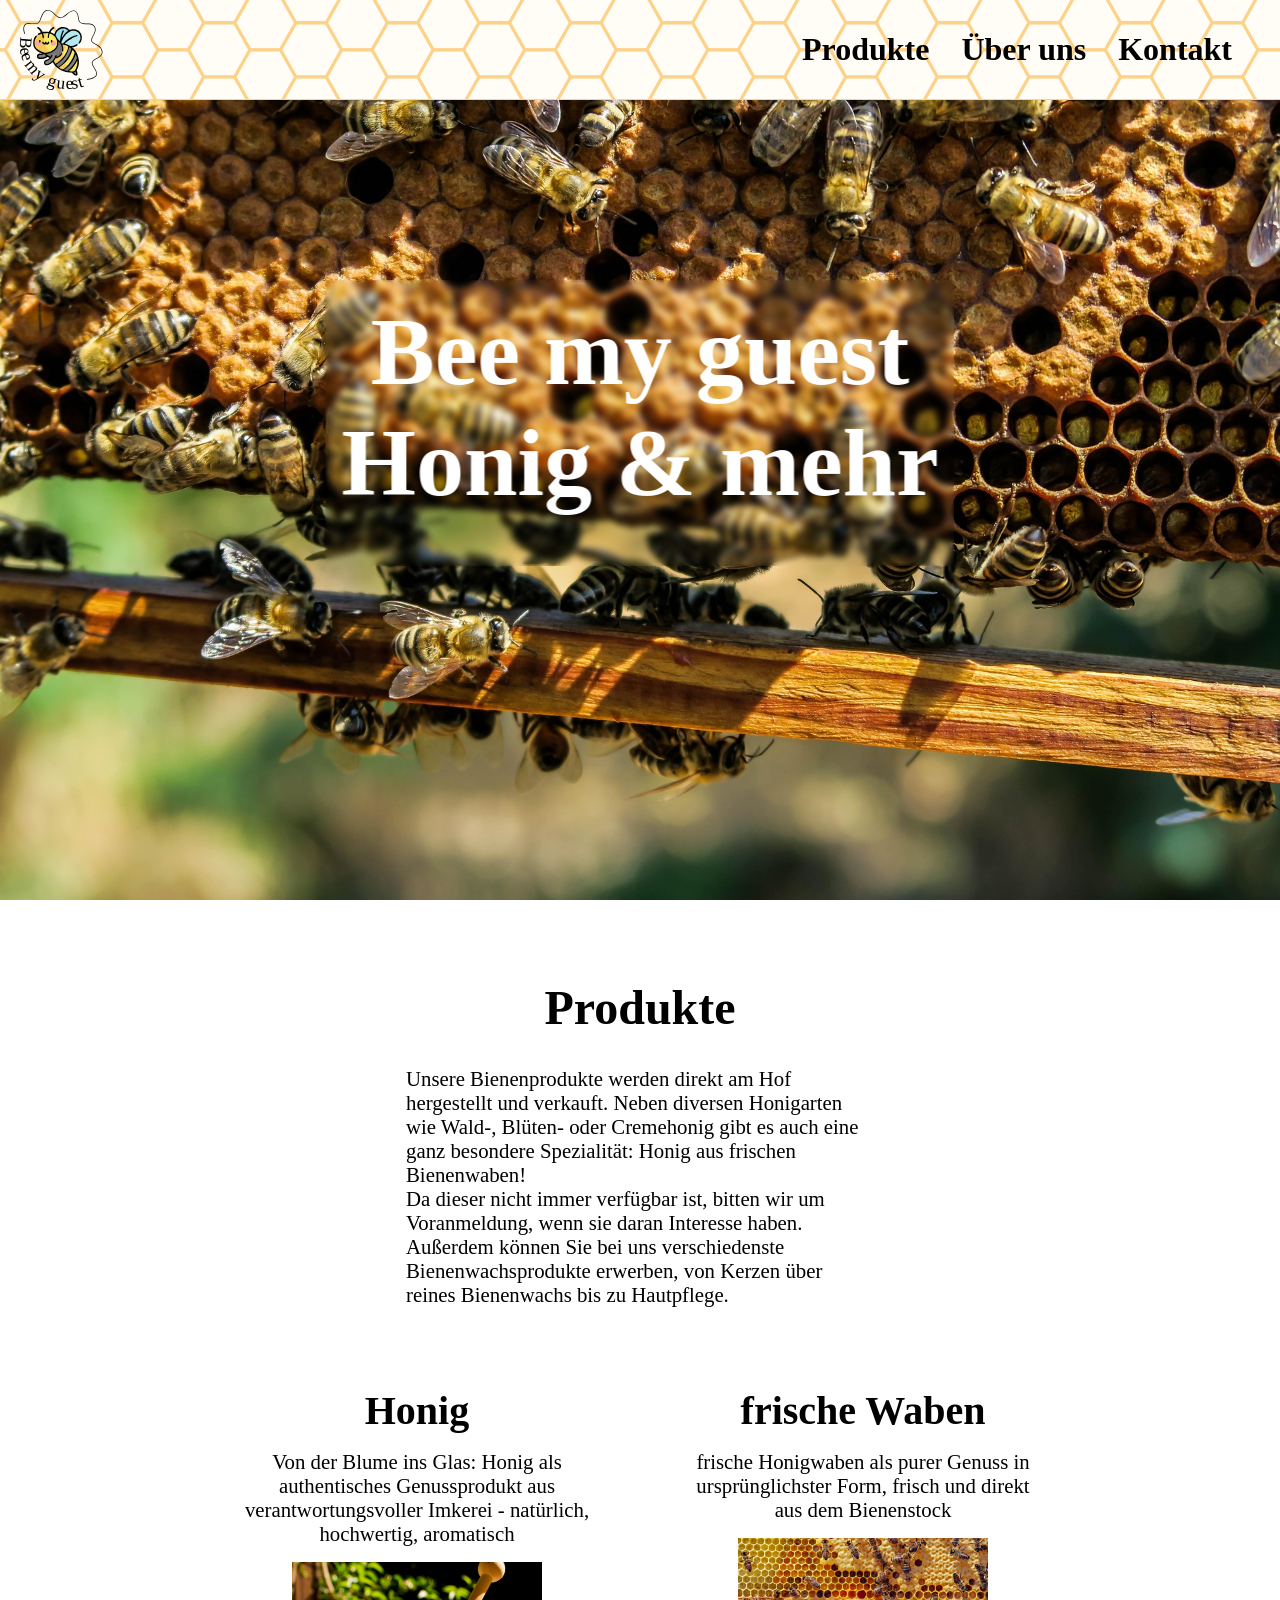
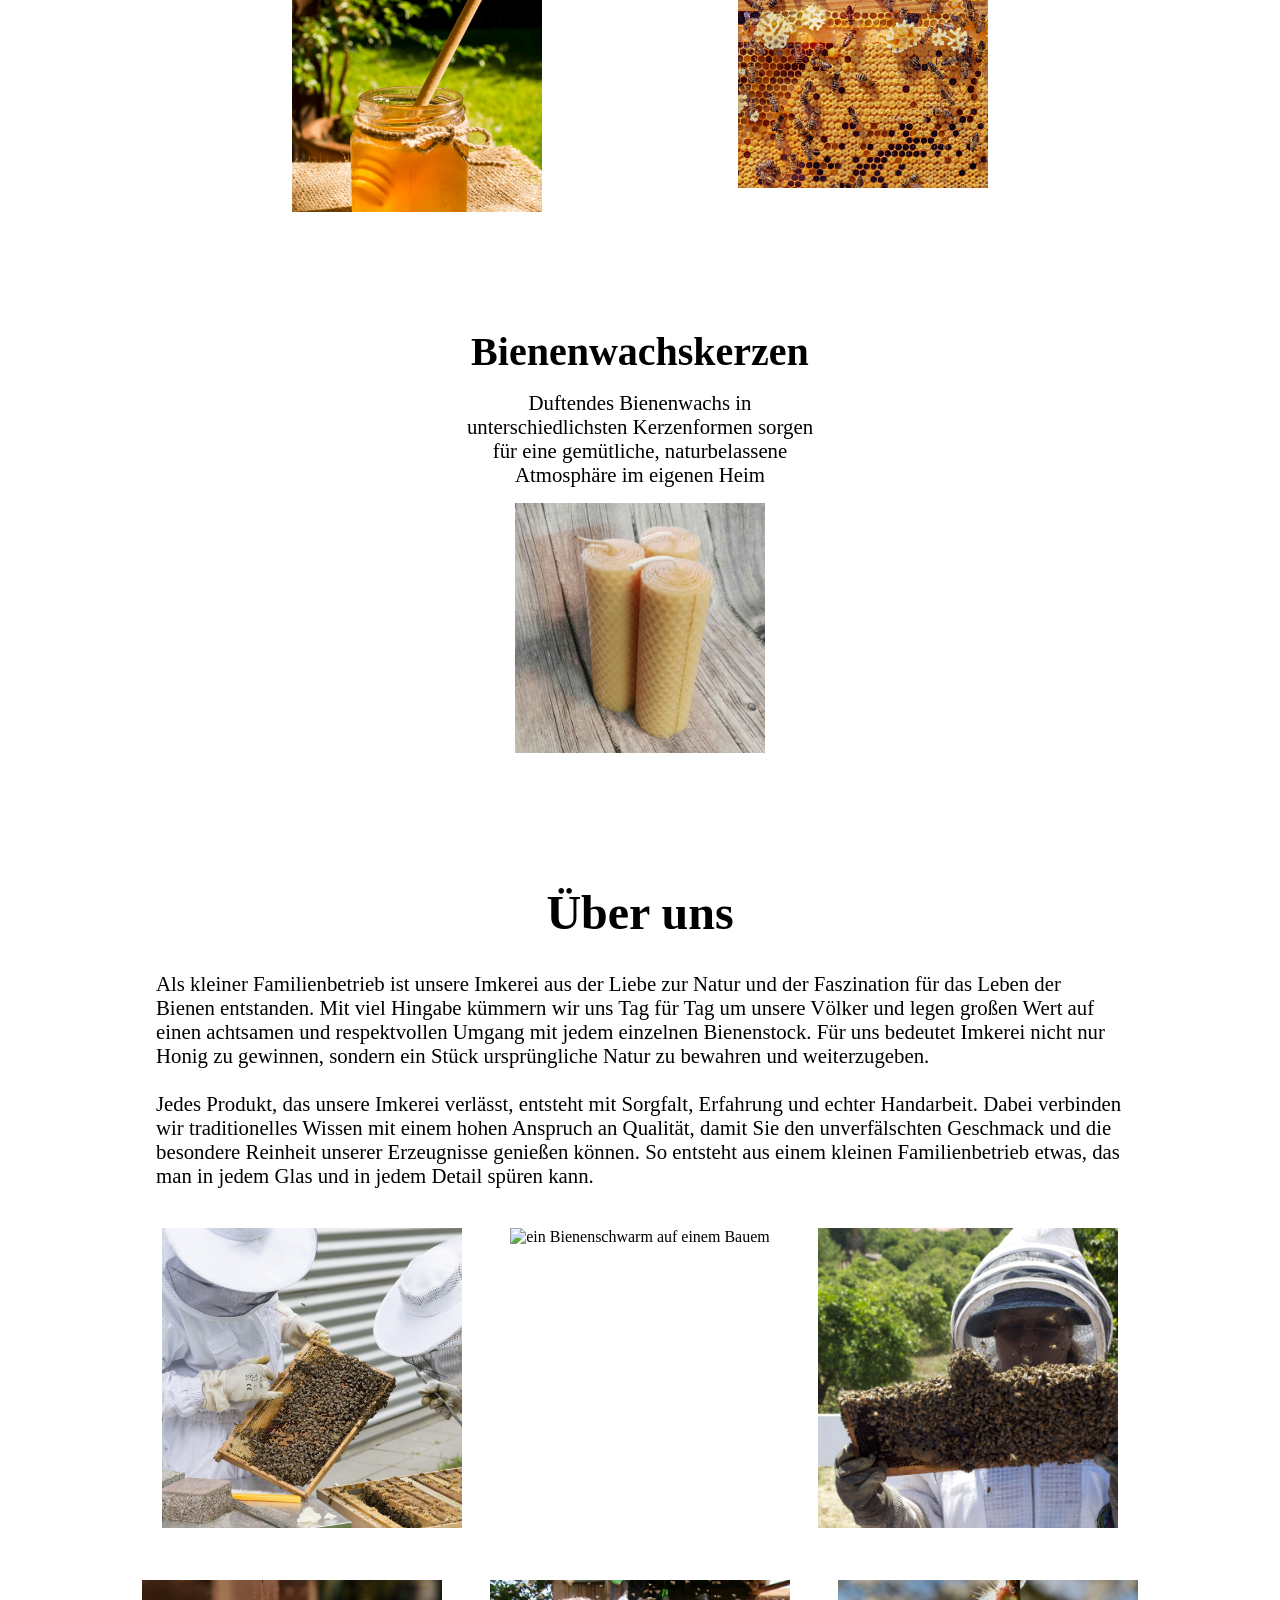
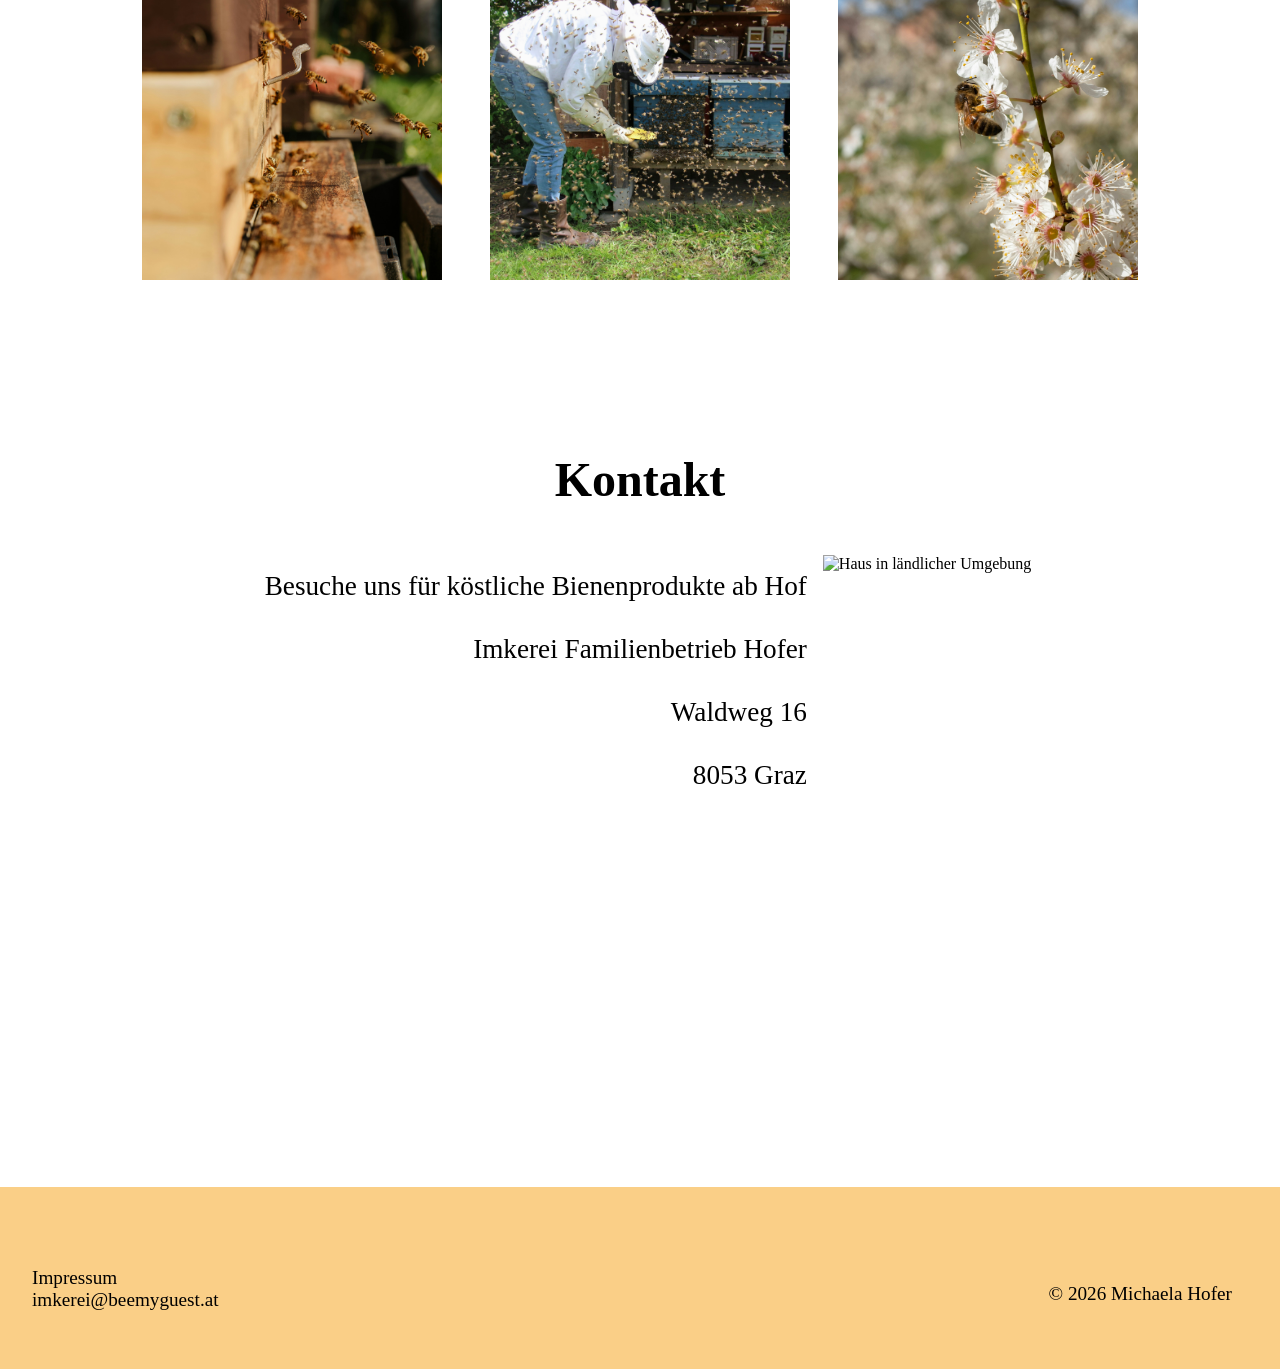
==== commit 1959a037: "Barrierefreiheit verbessert" ====
--- a/index.html
+++ b/index.html
@@ -12,7 +12,7 @@
         <img src="media/bee-logo_big.svg" alt="Logo Bee my guest - Imkereibetrieb">
         <a href="index.html"><span class="hidden-for-user">zurück zur Startseite</span></a>
     </div>
-    <input type="checkbox" id="nav-toggle-control">
+    <input type="checkbox" id="nav-toggle-control" value="öffne die Navigation">
     <label for="nav-toggle-control">
         <span class="nav-btn"><span class="hidden-for-user">öffne die Navigation</span></span>
     </label>
--- a/theme.css
+++ b/theme.css
@@ -72,7 +72,9 @@
 }
 
 #navigation input{
-    display: none;
+    opacity: 0;
+    position: absolute;
+    z-index: 0;
 }
 
 #navigation label {
@@ -157,7 +159,8 @@
     transition: opacity 200ms linear;
 }
 
-#nav-links a:hover {
+#nav-links a:hover,
+footer a:hover {
     color: black;
     opacity: .6;
 }
@@ -202,22 +205,6 @@
     margin: 0 auto;
 }
 
-.headline-extra {
-    font-family: "Bradley Hand ITC", "Brush Script MT", "sans-serif";
-    font-size: 3rem;
-    position: absolute;
-    color: #c9c9c9;
-    opacity: .4;
-    z-index: -1;
-    transform: translate(-50%, -20px);
-}
-
-@media (min-width: 900px) {
-    .headline-extra {
-        font-size: 3rem;
-    }
-}
-
 /*styling the header*/
 header {
     position: relative;
@@ -236,19 +223,19 @@
     top: calc(50% - 100px);
     left: 50%;
     transform: translateX(-50%);
-    color: #fff9f8;
+    color: #fff;
     z-index: 10;
     backdrop-filter: blur(3px);
     text-align: center;
     font-size: 3rem;
-    font-weight: normal;
+    font-weight: bold;
     /*font-family: "Brush Script MT", "sans-serif";*/
     padding: 1rem 2rem;
     width: 80%;
 }
 header span {
     font-size: 3rem;
-    font-weight: 900;
+    /*font-weight: 900;*/
 }
 
 @media (min-width: 900px) {
@@ -431,6 +418,7 @@
 .links a {
     color: black;
     text-decoration: none;
+    transition: opacity 200ms linear;
 }
 
 .copyright {
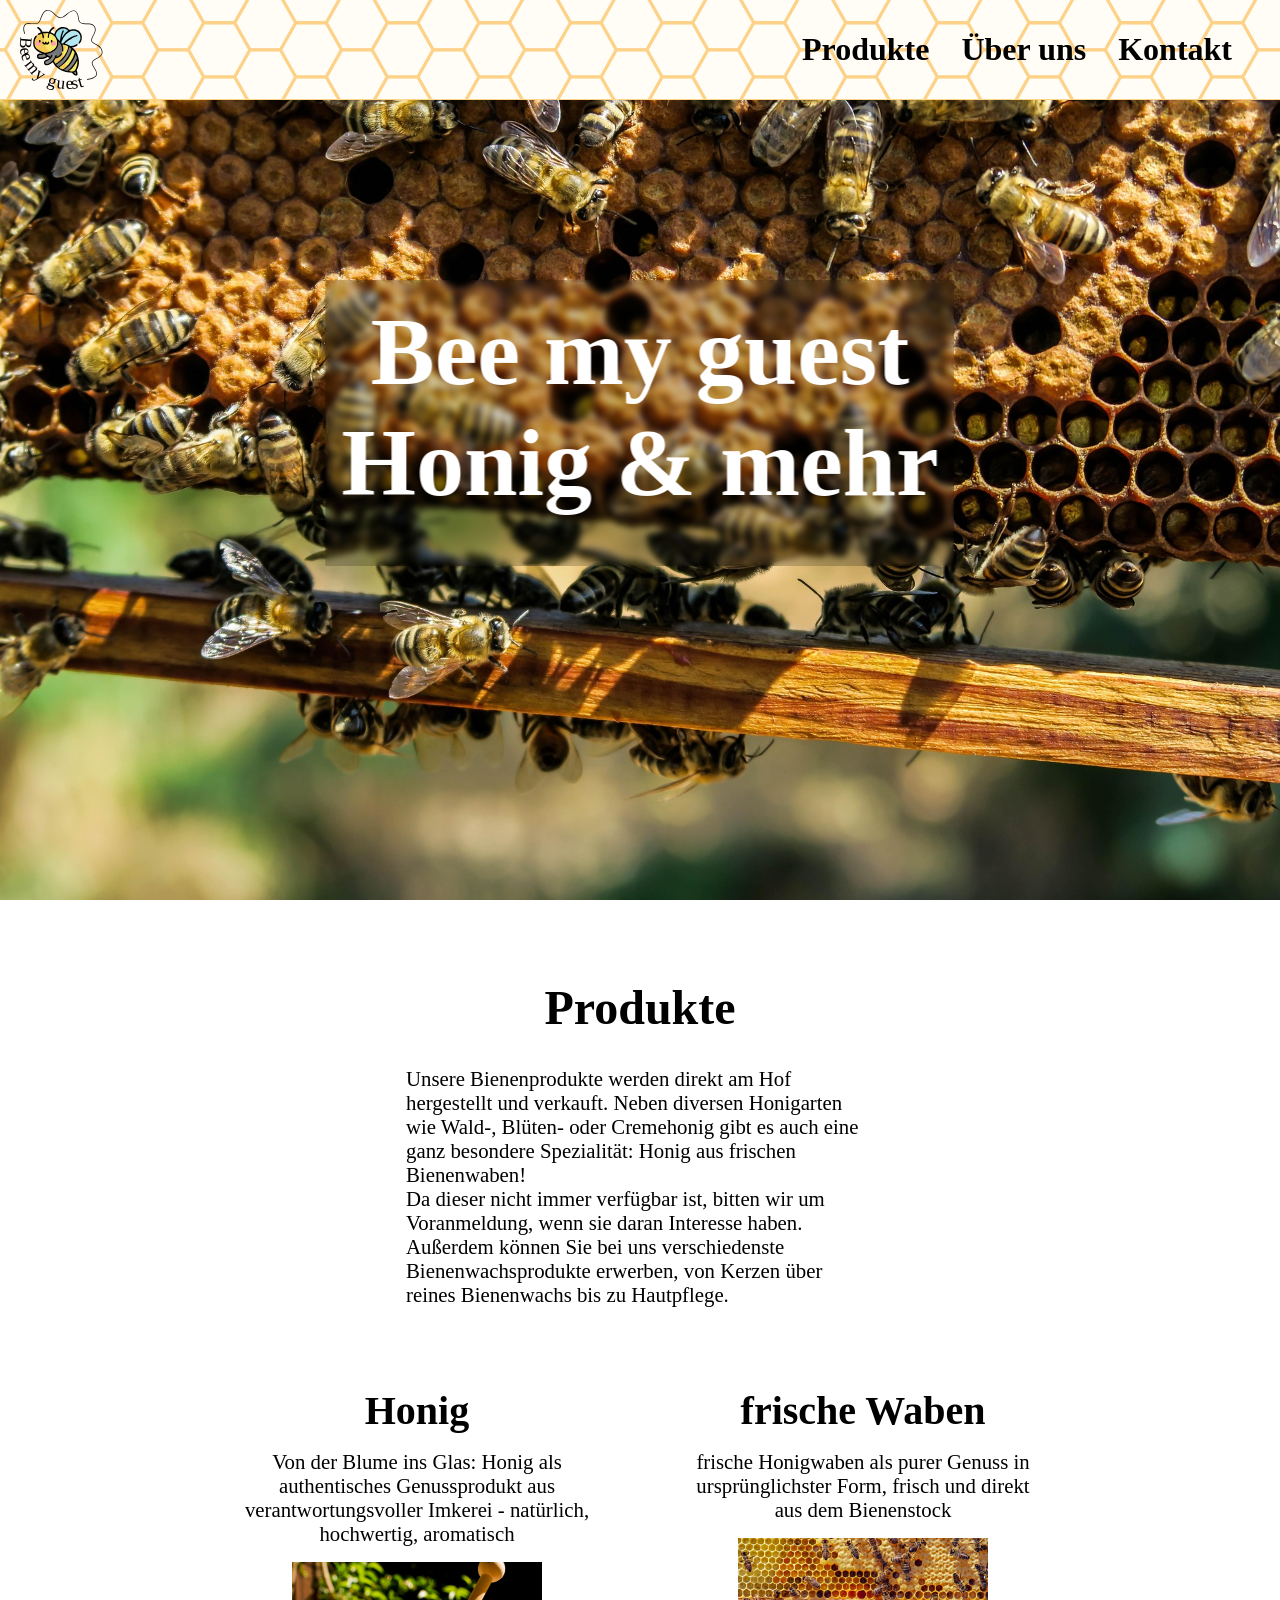
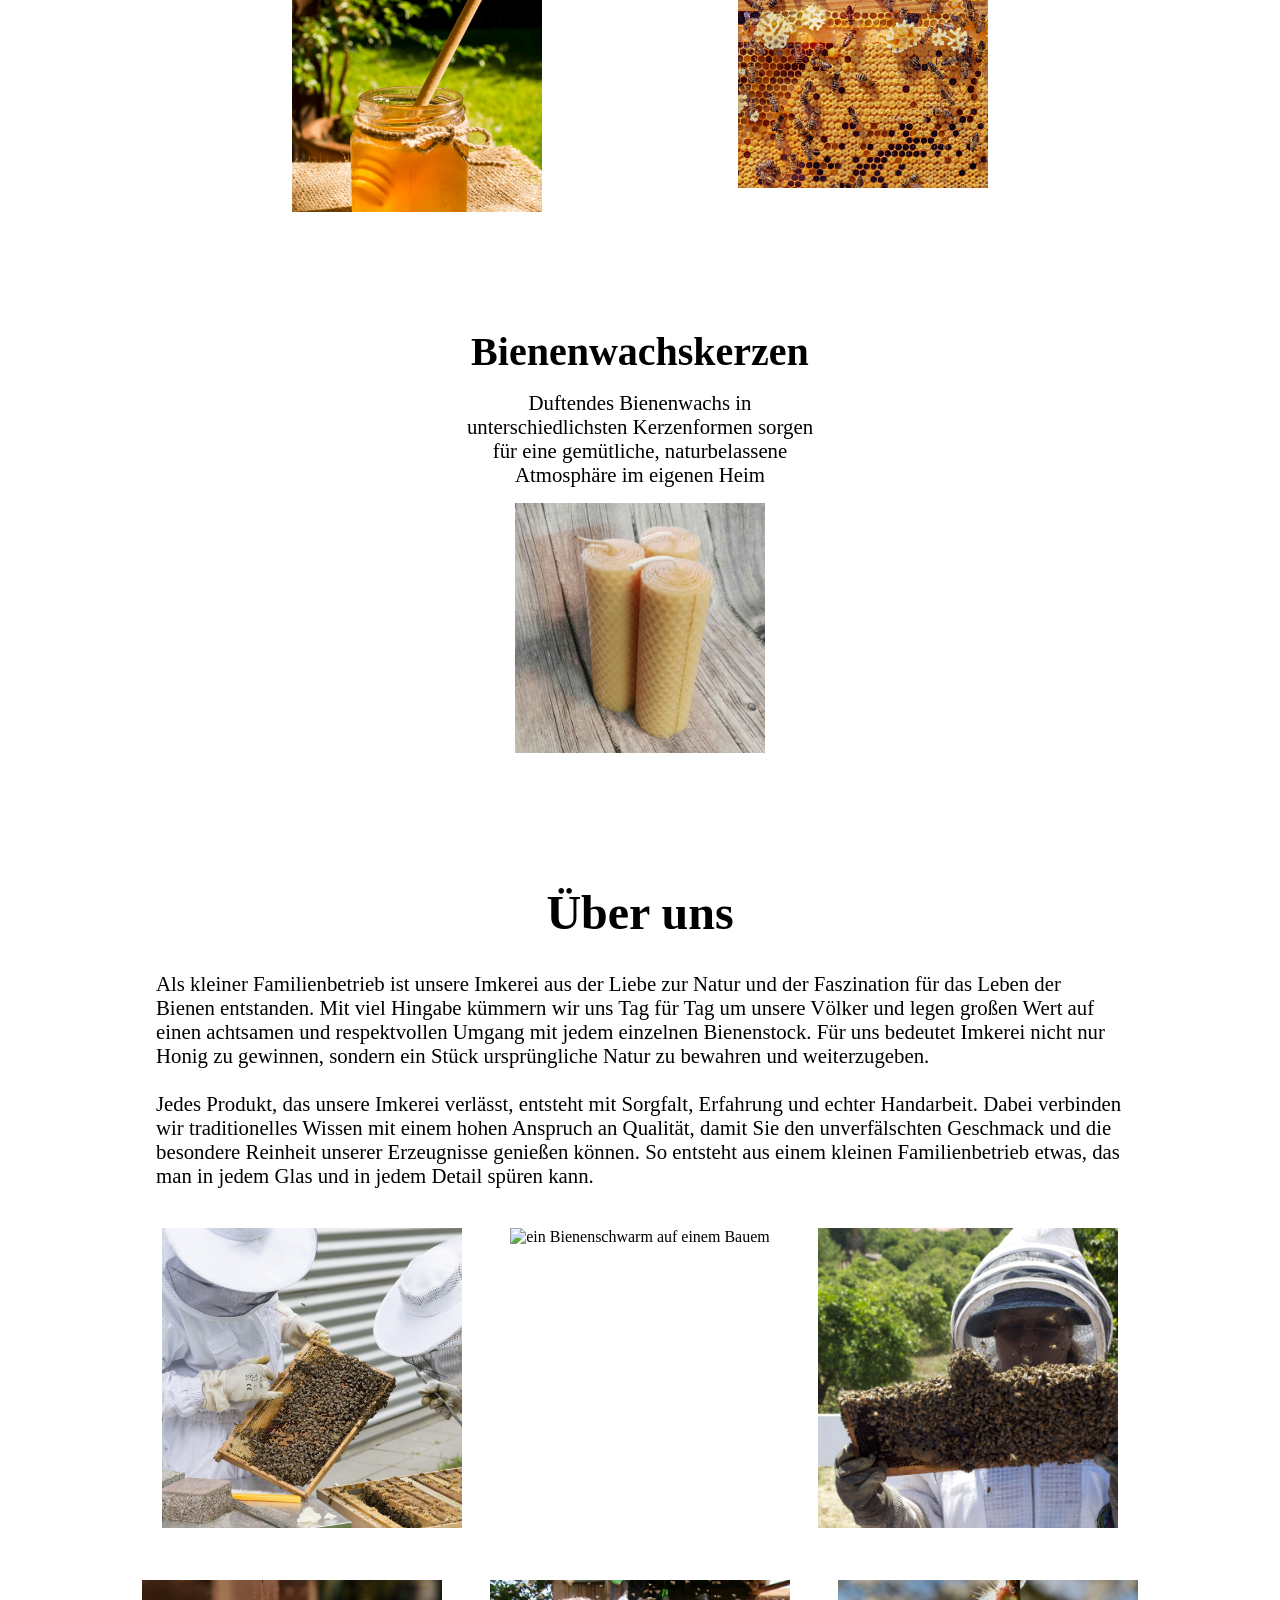
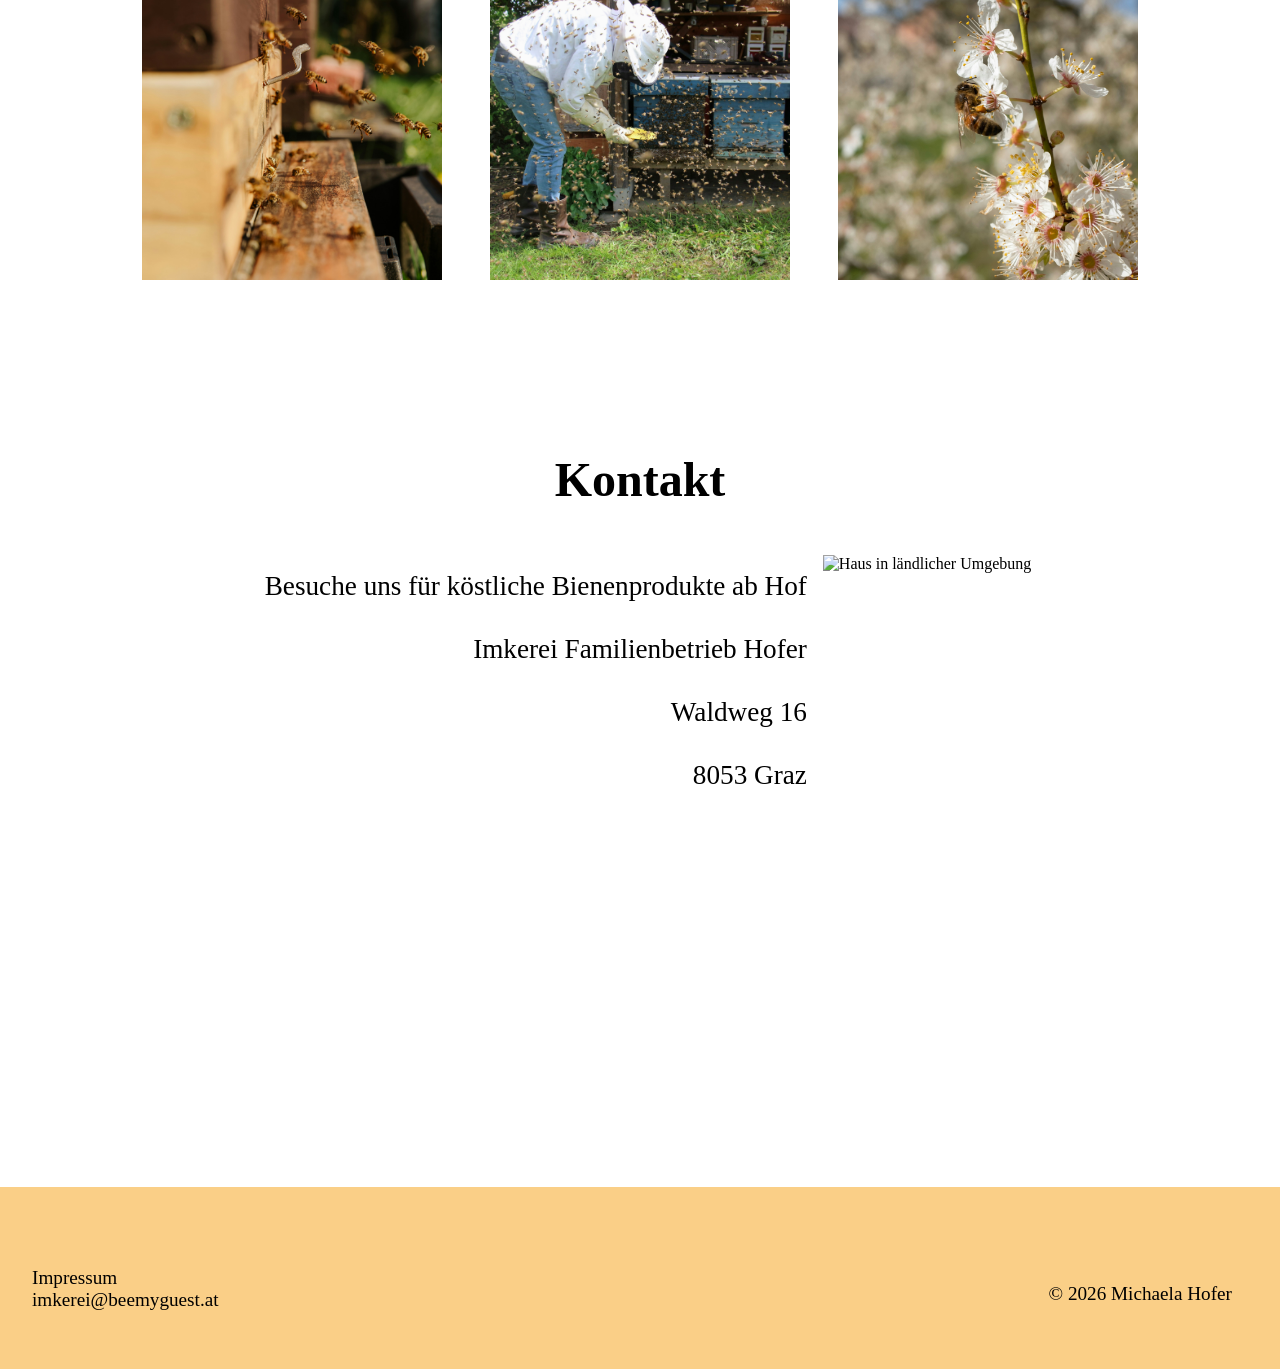
==== commit 4cc0f07f: "Barrierefreiheit verbessert" ====
--- a/index.html
+++ b/index.html
@@ -14,7 +14,7 @@
     </div>
     <input type="checkbox" id="nav-toggle-control" value="öffne die Navigation">
     <label for="nav-toggle-control">
-        <span class="nav-btn"><span class="hidden-for-user">öffne die Navigation</span></span>
+        <span class="nav-btn"></span><span class="hidden-for-user">öffne die Navigation</span>
     </label>
     <ul id="nav-links">
         <li>
--- a/theme.css
+++ b/theme.css
@@ -229,13 +229,12 @@
     text-align: center;
     font-size: 3rem;
     font-weight: bold;
-    /*font-family: "Brush Script MT", "sans-serif";*/
     padding: 1rem 2rem;
     width: 80%;
+    background-color: #00000030;
 }
 header span {
     font-size: 3rem;
-    /*font-weight: 900;*/
 }
 
 @media (min-width: 900px) {
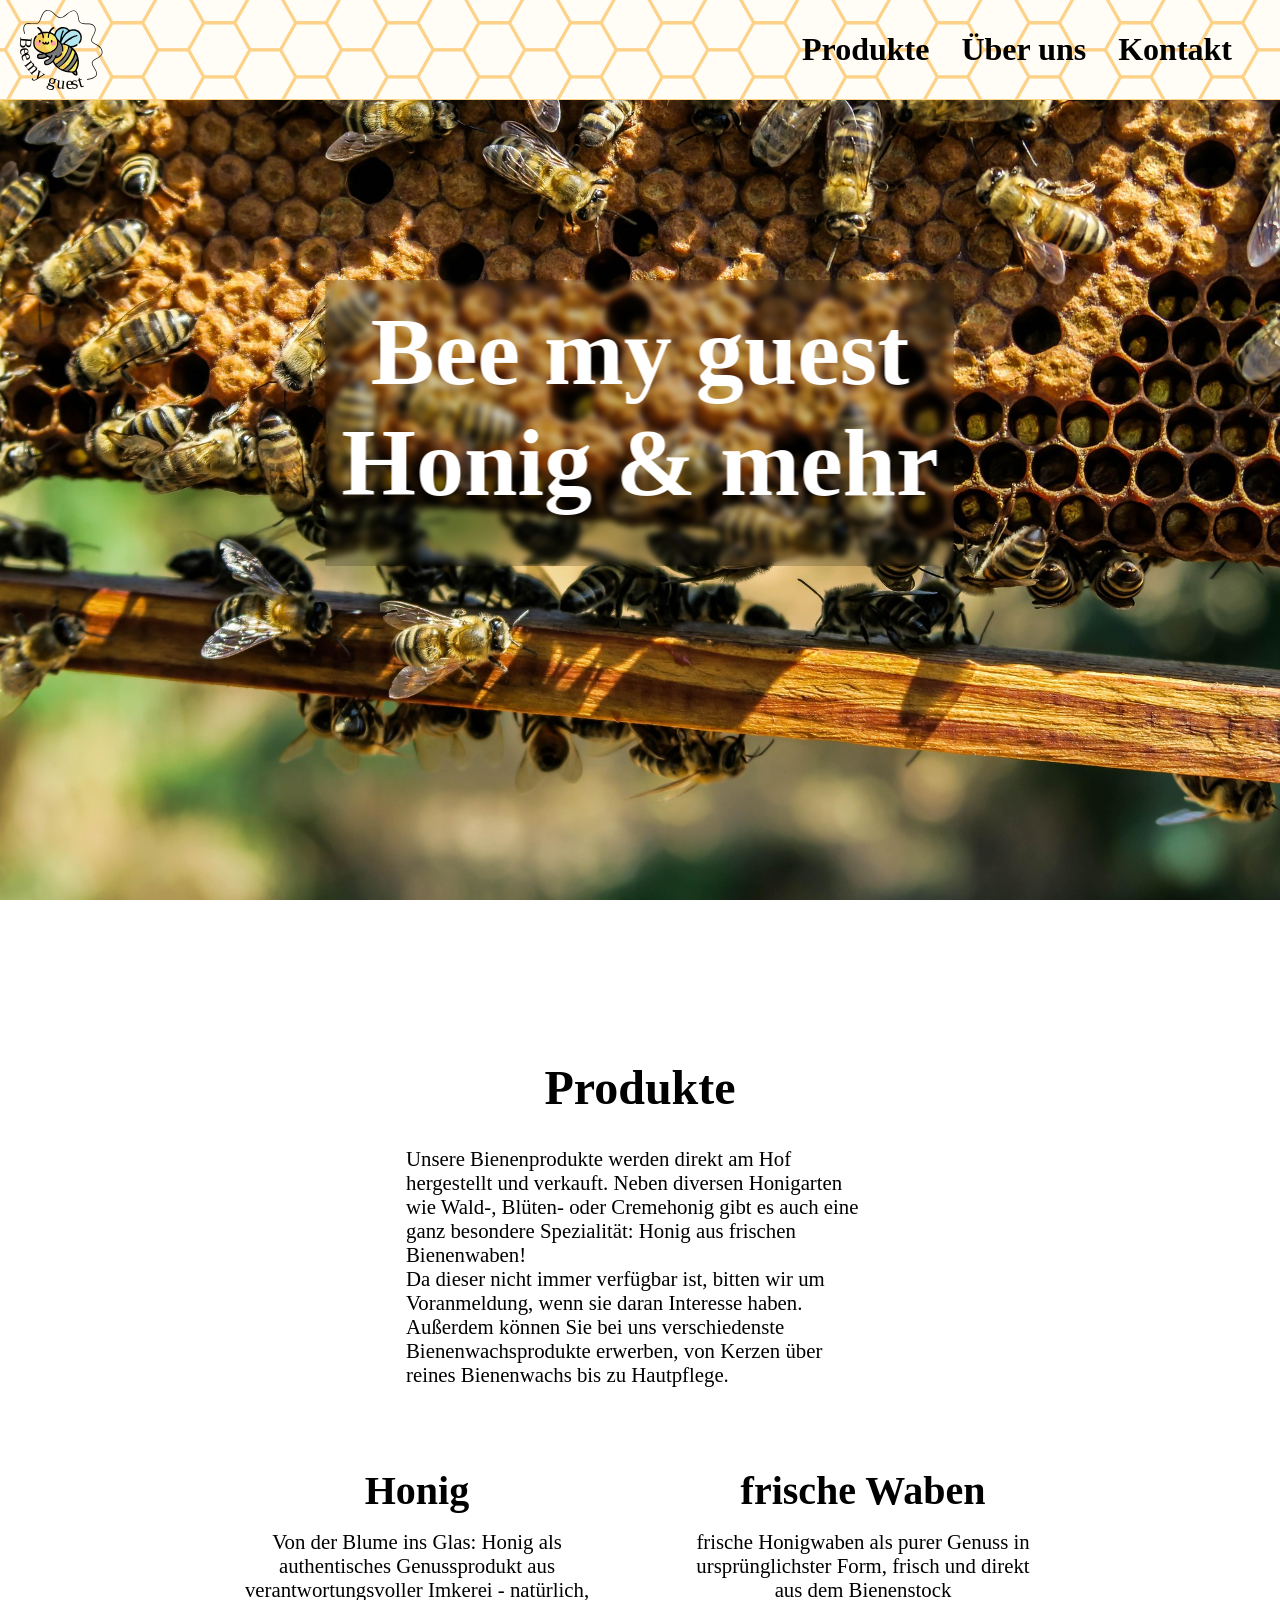
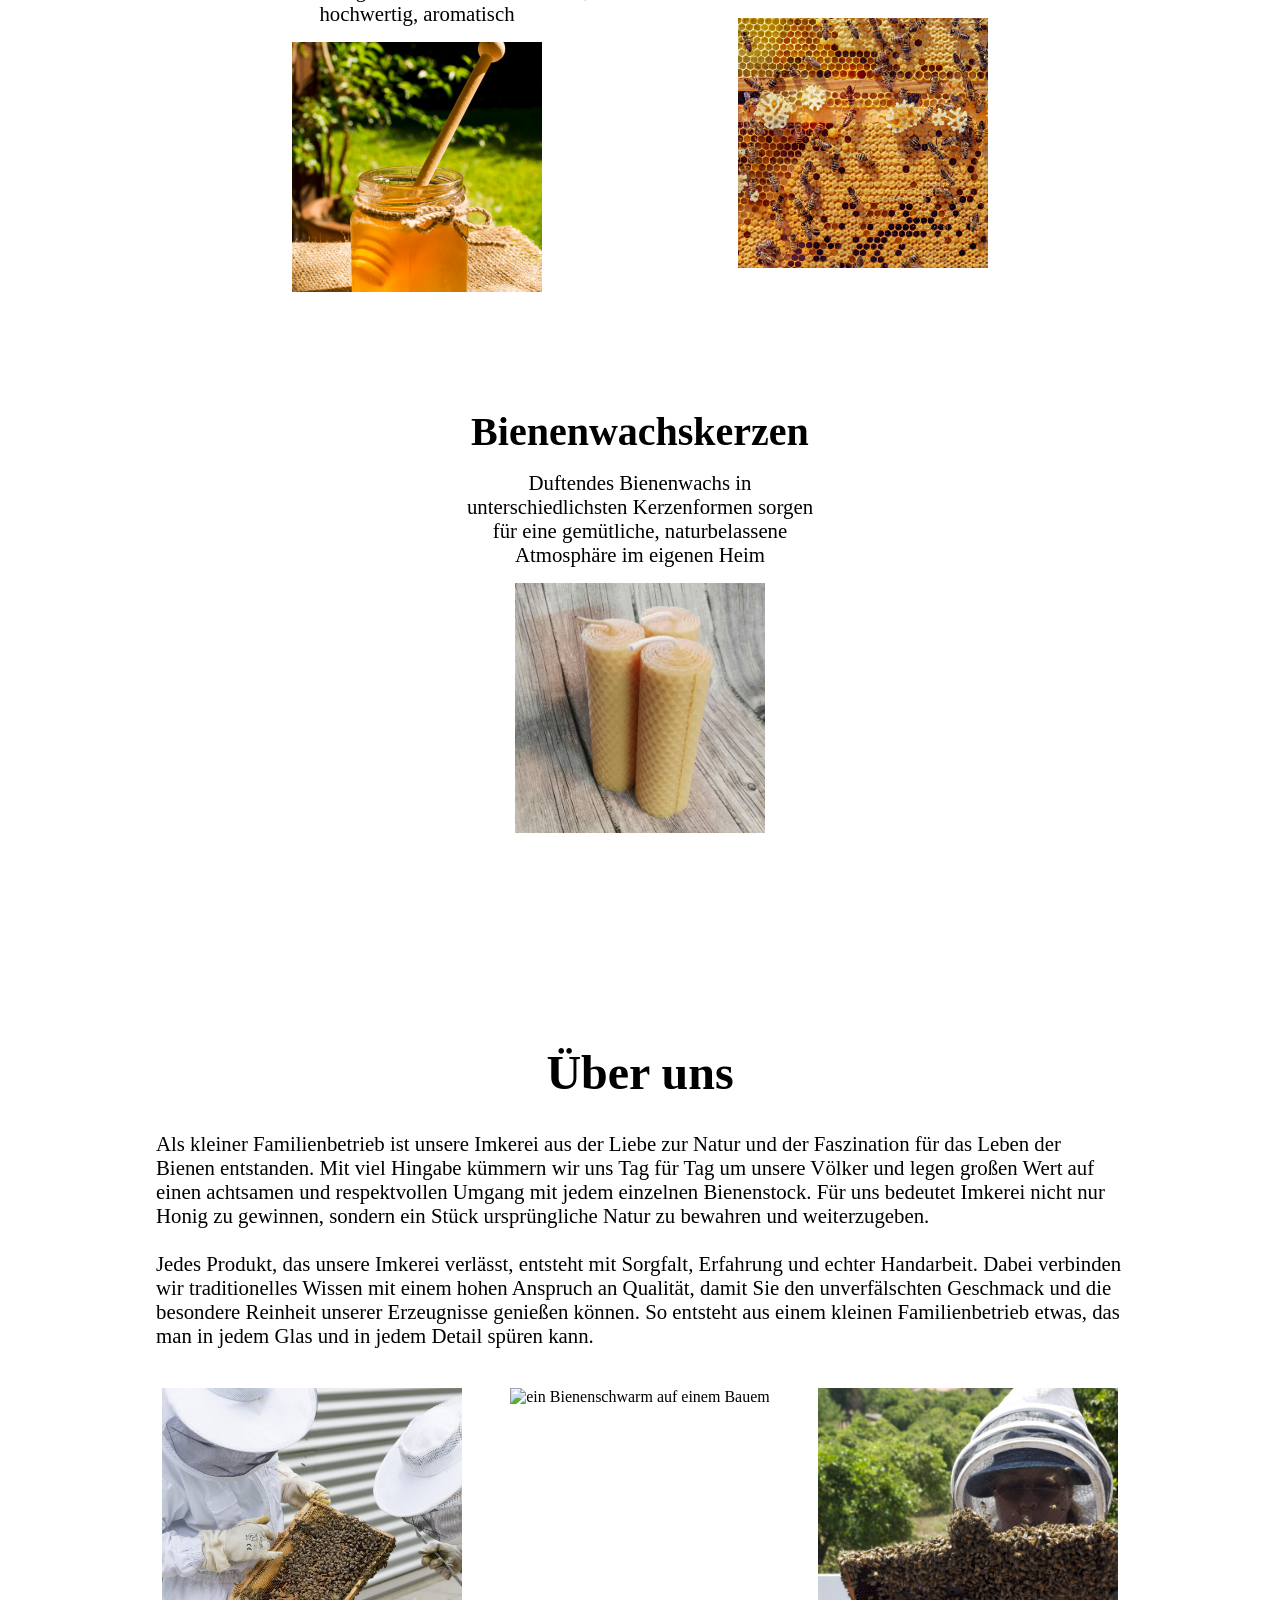
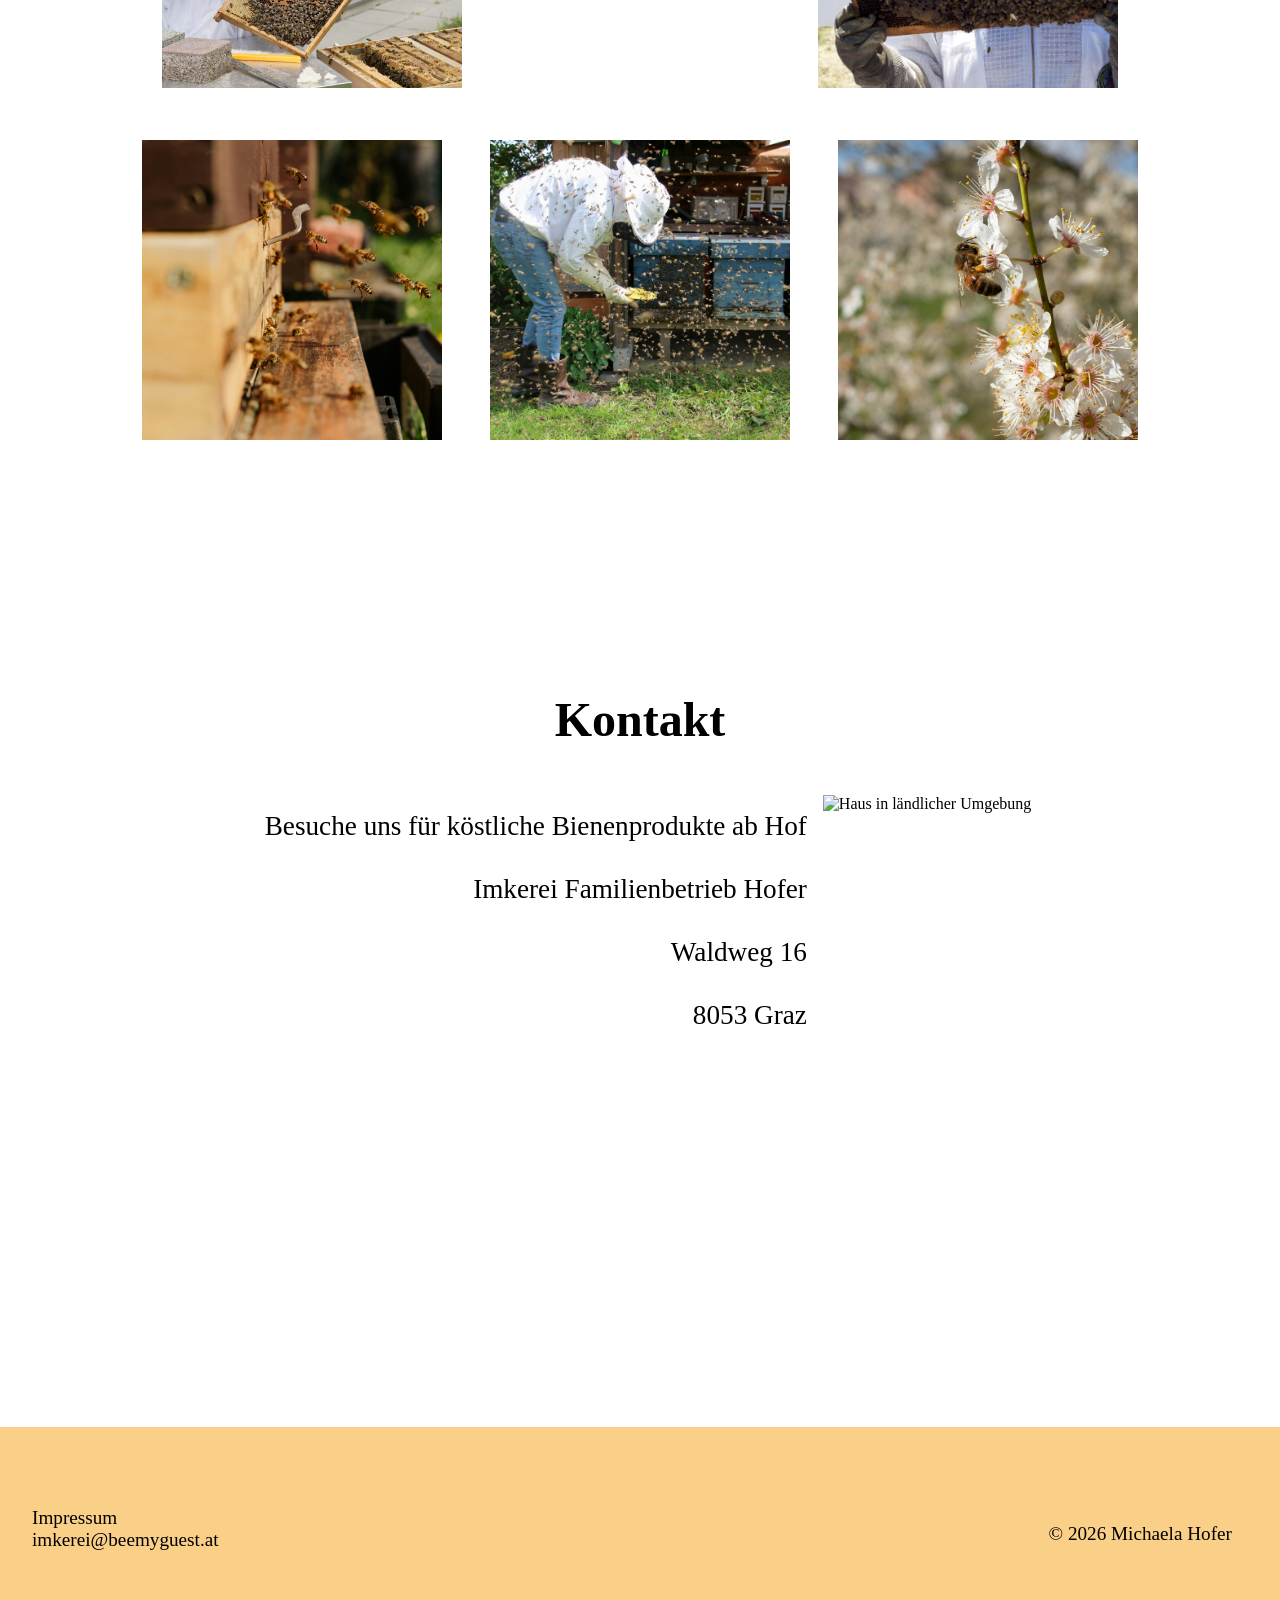
==== commit c42404a1: "small formatting changes" ====
--- a/index.html
+++ b/index.html
@@ -1,3 +1,11 @@
+<!---->
+<!-- Website "Bee my guest | Imkereibetrieb -->
+<!-- coding a basic website in HTML and CSS -->
+<!-- Author: Michaela Hofer -->
+<!-- Last Change: 2026-04-20-->
+<!-- Disclaimer: ich habe 2023 am Wifi Graz einen Kurz zu Web-development belegt und habe daher schon etwas Erfahrung -->
+<!---->
+
 <!DOCTYPE html>
 <html lang="DE">
 <head>
@@ -36,8 +44,7 @@
         </div>
     </header>
     <section id="products">
-        <h2>Produkte
-            <!--<span class="headline-extra">sweet as can bee</span>--></h2>
+        <h2>Produkte</h2>
         <p>Unsere Bienenprodukte werden direkt am Hof hergestellt und verkauft. Neben diversen Honigarten wie Wald-,
             Blüten- oder Cremehonig gibt es auch eine ganz besondere Spezialität: Honig aus frischen Bienenwaben!<br>Da
             dieser nicht immer verfügbar ist, bitten wir um Voranmeldung, wenn sie daran Interesse haben. Außerdem
@@ -72,7 +79,7 @@
 
     </section>
     <section id="aboutUs">
-        <h2>Über uns<!--<span class="headline-extra">We're bee-lievers</span>--></h2>
+        <h2>Über uns</h2>
         <p>Als kleiner Familienbetrieb ist unsere Imkerei aus der Liebe zur Natur und der Faszination für das Leben der
             Bienen entstanden. Mit viel Hingabe kümmern wir uns Tag für Tag um unsere Völker und legen großen Wert auf
             einen achtsamen und respektvollen Umgang mit jedem einzelnen Bienenstock. Für uns bedeutet Imkerei nicht nur
@@ -86,32 +93,32 @@
         <div class="gallery">
             <div class="gallery-img"><img src="media/topp-digital-foto-beekeeper-2650663.jpg"
                                           alt="zwei Imker sehen sich einen Bienenstock an"></div>
-            <div class="gallery-img"><img src="media/felix_w-bees-4310603.jpg" alt="ein Bienenschwarm auf einem Bauem"></div>
+            <div class="gallery-img"><img src="media/felix_w-bees-4310603.jpg" alt="ein Bienenschwarm auf einem Bauem">
+            </div>
             <div class="gallery-img"><img src="media/mommyhen42-honey-109000.jpg" alt="ein Imker zeigt eine Bienenwabe">
             </div>
-            <div class="gallery-img"><img src="media/bianca-ackermann-nsPPKwXxG8s-unsplash.jpg" alt="Bienen fliegen in den Bienenstock"></div>
+            <div class="gallery-img"><img src="media/bianca-ackermann-nsPPKwXxG8s-unsplash.jpg"
+                                          alt="Bienen fliegen in den Bienenstock"></div>
             <div class="gallery-img"><img src="media/janet-gmq5T3SJ2fI-unsplash.jpg"
                                           alt="Imker schaut in einem Bienenstock und ist von Bienen umgeben"></div>
-            <div class="gallery-img"><img src="media/damien-tupinier-Nwgsc35pmwc-unsplash.jpg" alt="Nahaufnamhme einer Biene"></div>
-
-
+            <div class="gallery-img"><img src="media/damien-tupinier-Nwgsc35pmwc-unsplash.jpg"
+                                          alt="Nahaufnamhme einer Biene"></div>
         </div>
     </section>
     <section id="contact">
-        <h2>Kontakt<!--<span class="headline-extra">Bee my guest</span>--></h2>
-       <div class="contact-cont">
-           <div class="img-cont">
-               <img src="media/gabriel-kiener-fiyUr6iKa8Q-unsplash.jpg" alt="Haus in ländlicher Umgebung">
-           </div>
-           <div class="infos">
-               <p>Besuche uns für köstliche Bienenprodukte ab Hof</p>
-               <p>Imkerei Familienbetrieb Hofer</p>
-               <p>Waldweg 16</p>
-               <p>8053 Graz</p>
-           </div>
-       </div>
+        <h2>Kontakt</h2>
+        <div class="contact-cont">
+            <div class="img-cont">
+                <img src="media/gabriel-kiener-fiyUr6iKa8Q-unsplash.jpg" alt="Haus in ländlicher Umgebung">
+            </div>
+            <div class="infos">
+                <p>Besuche uns für köstliche Bienenprodukte ab Hof</p>
+                <p>Imkerei Familienbetrieb Hofer</p>
+                <p>Waldweg 16</p>
+                <p>8053 Graz</p>
+            </div>
+        </div>
     </section>
-
 </main>
 <footer>
     <div class="links">
--- a/theme.css
+++ b/theme.css
@@ -12,6 +12,7 @@
     font-family: "Bradley Hand ITC", "sans-serif";
     font-weight: bold;
 }
+
 p {
     padding: 1rem;
 }
@@ -31,12 +32,12 @@
 nav {
     display: flex;
     justify-content: space-between;
-    height: 100px;
-    width: 100vw;
     position: fixed;
     top: 0;
     left: 0;
     z-index: 100;
+    height: 100px;
+    width: 100vw;
     border-bottom: #f8b539 solid 1px;
     background: #ffffff url("/media/vecteezy_orange-and-white-seamless-honeycomb-pattern_17392250.jpg") repeat 30% 22%;
     background-size: 550px;
@@ -45,12 +46,12 @@
 nav::before {
     content: "";
     display: block;
-    background-color: rgba(255, 251, 232, 0.9);
-    opacity: .5;
     position: absolute;
     height: 100px;
     width: 100%;
     z-index: -1;
+    background-color: rgba(255, 251, 232, 0.9);
+    opacity: .5;
 }
 
 .logo-cont {
@@ -58,31 +59,32 @@
     left: 10px;
     width: 100px;
 }
+
 .logo-cont a {
     display: block;
+    position: absolute;
+    top: 0;
+    left: 0;
     width: 100px;
     height: 100px;
-    top: 0;
-    left: 0;
-    position: absolute;
 }
 
 #nav-links {
     display: none;
 }
 
-#navigation input{
+#navigation input {
+    position: absolute;
+    z-index: 0;
     opacity: 0;
-    position: absolute;
-    z-index: 0;
 }
 
 #navigation label {
     display: block;
     height: 50px;
     width: 50px;
+    z-index: 100;
     margin: auto 1em;
-    z-index: 100;
 }
 
 #navigation label:hover {
@@ -105,15 +107,17 @@
     content: "";
     display: block;
     position: absolute;
-    background-color: black;
     height: 2px;
     width: 40px;
     opacity: 1;
-    transition: transform 300ms linear ;
-}
+    background-color: black;
+    transition: transform 300ms linear;
+}
+
 .nav-btn::before {
     transform: translateY(15px);
 }
+
 .nav-btn::after {
     transform: translateY(-15px);
 }
@@ -121,11 +125,11 @@
 #nav-toggle-control:checked ~ #nav-links {
     display: block;
     position: absolute;
-    height: 100vh;
     top: 100px;
     left: 0;
     right: 0;
     bottom: 0;
+    height: 100vh;
     background-color: rgba(255, 251, 232, 0.9);
     backdrop-filter: blur(2px);
 }
@@ -137,6 +141,7 @@
 #nav-toggle-control:checked ~ label .nav-btn::before {
     transform: rotate(45deg);
 }
+
 #nav-toggle-control:checked ~ label .nav-btn::after {
     transform: rotate(-45deg);
 }
@@ -145,35 +150,36 @@
 #nav-links {
     padding: 2rem 0 0;
     list-style-type: none;
-    border-top: 1px solid black;
-}
+    border-top: 1px solid #000;
+}
+
 #nav-links a {
-    color: black;
+    display: block;
+    margin: 1rem;
+    color: #000;
+    text-align: center;
+    text-decoration: none;
     font-size: 2rem;
-    text-decoration: none;
     font-family: "Bradley Hand ITC", "sans-serif";
     font-weight: bold;
-    display: block;
-    text-align: center;
-    margin: 1rem;
     transition: opacity 200ms linear;
 }
 
 #nav-links a:hover,
 footer a:hover {
-    color: black;
+    color: #000;
     opacity: .6;
 }
 
-/*if the screen is wider than 600px, switch to desktop version of menu */
-@media (min-width: 900px) {
-        #nav-links {
-        /*display: block;*/
+/*if the screen is wider than 900px, switch to desktop version of menu */
+@media (min-width: 900px) {
+    #nav-links {
         display: flex;
         margin: auto 0;
         padding: 0 2rem 0 0;
         border-top: none;
     }
+
     #navigation label {
         display: none;
     }
@@ -185,14 +191,14 @@
 }
 
 section {
-    padding-top: 3rem;
+    padding-top: 8rem;
 }
 
 section > h2 {
     position: relative;
+    padding: 2rem 0 1rem;
+    text-align: center;
     font-size: 3rem;
-    text-align: center;
-    padding: 2rem 0 1rem;
 }
 
 section span {
@@ -201,8 +207,8 @@
 
 section > p {
     max-width: 500px;
+    margin: 0 auto;
     font-size: 1.3rem;
-    margin: 0 auto;
 }
 
 /*styling the header*/
@@ -212,9 +218,9 @@
 }
 
 header > img {
+    position: absolute;
+    object-fit: cover;
     height: calc(100vh - 100px);
-    position: absolute;
-    object-fit: cover;
     width: 100vw;
 }
 
@@ -223,16 +229,17 @@
     top: calc(50% - 100px);
     left: 50%;
     transform: translateX(-50%);
-    color: #fff;
+    width: 80%;
+    padding: 1rem 2rem;
     z-index: 10;
-    backdrop-filter: blur(3px);
     text-align: center;
     font-size: 3rem;
     font-weight: bold;
-    padding: 1rem 2rem;
-    width: 80%;
+    color: #fff;
+    backdrop-filter: blur(3px);
     background-color: #00000030;
 }
+
 header span {
     font-size: 3rem;
 }
@@ -243,11 +250,12 @@
     }
 
     header h1 {
-        top: calc(10% + 100px );
+        top: calc(10% + 100px);
         width: auto;
         font-size: 6rem;
         padding: 1rem 1rem 3rem;
     }
+
     header span {
         font-size: 6rem;
     }
@@ -261,9 +269,6 @@
     overflow: hidden;
 }
 
-#products .img-cont {
-}
-
 .product {
     position: relative;
     margin: 1rem auto;
@@ -278,22 +283,22 @@
 }
 
 .product > h3 {
+    margin-top: 1rem;
     font-size: 2.5rem;
     font-weight: bold;
-    margin-top: 1rem;
 }
 
 .product > p {
-    font-size: 1.3rem;
     padding: 0;
     margin: 1rem 0;
+    font-size: 1.3rem;
 }
 
 
 #products img {
-    object-fit: cover;
     width: 250px;
     height: 250px;
+    object-fit: cover;
 }
 
 @media (min-width: 900px) {
@@ -316,7 +321,6 @@
     }
 }
 
-
 .gallery {
     display: flex;
     flex-wrap: wrap;
@@ -324,17 +328,17 @@
 }
 
 .gallery-img {
+    margin: 3rem 1rem 0;
     max-width: 300px;
     max-height: 300px;
     overflow: hidden;
-    margin: 3rem 1rem 0;
 }
 
 @media (min-width: 900px) {
     .gallery-img {
+        margin: 1.5rem;
         max-width: 450px;
         max-height: 450px;
-        margin: 1.5rem;
     }
 }
 
@@ -346,12 +350,12 @@
 
 /*Contact section*/
 #contact {
-    padding-bottom: 5rem ;
+    padding-bottom: 5rem;
 }
 
 #contact p {
+    padding-bottom: 1rem;
     font-size: 1.7rem;
-    padding-bottom: 1rem;
     text-align: center;
 }
 
@@ -363,14 +367,14 @@
     display: flex;
     flex-direction: column;
     justify-content: center;
+    margin: 2rem 1rem 10rem;
     max-height: 600px;
-    margin: 2rem 1rem 10rem;
 }
 
 #contact .img-cont {
+    margin: 0 auto;
     overflow: hidden;
     order: 2;
-    margin: 0 auto;
 }
 
 #contact img {
@@ -378,7 +382,7 @@
     max-height: 300px;
 }
 
-@media (min-width: 900px){
+@media (min-width: 900px) {
     .contact-cont {
         flex-direction: row;
     }
@@ -398,16 +402,15 @@
     }
 }
 
-
 /*footer*/
-footer {  
+footer {
+    display: flex;
+    justify-content: space-between;
     padding: 5rem 0 3rem;
     margin-top: 15rem;
+    font-size: 1.2rem;
     background-color: #facf87;
     border-top: #f8b539;
-    display: flex;
-    justify-content: space-between;
-    font-size: 1.2rem;
 }
 
 footer > div {
@@ -446,10 +449,9 @@
 .attributions h2 {
     font-size: 3rem;
 }
- .attributions li {
-     list-style-type: square;
-     padding-top: 1rem;
-     font-size: 1.4rem;
- }
-
-
+
+.attributions li {
+    padding-top: 1rem;
+    font-size: 1.4rem;
+    list-style-type: square;
+}
